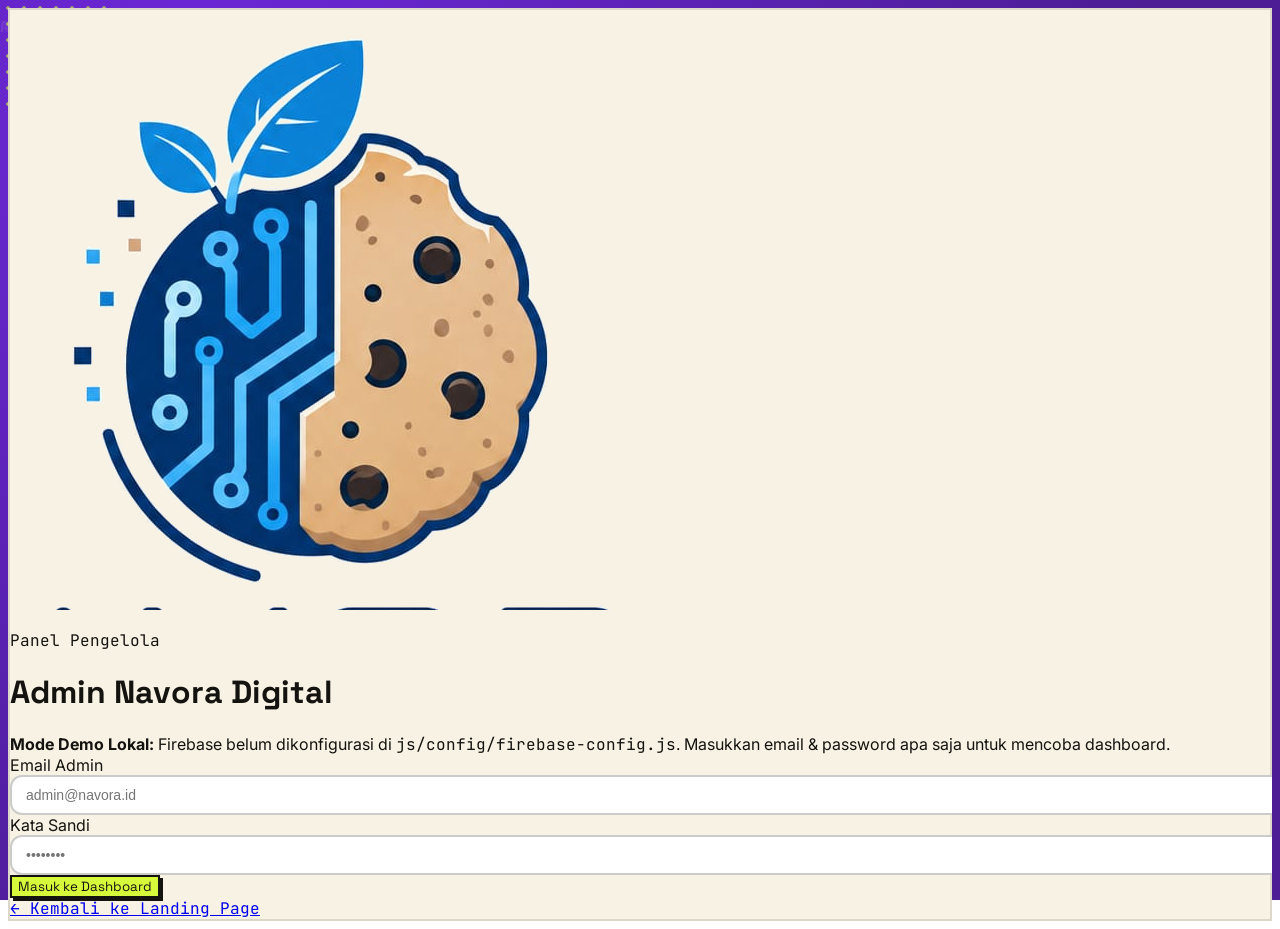
==== admin.html @ 441cd8b7 "new navora" ====
<!DOCTYPE html>
<html lang="id">
<head>
<meta charset="UTF-8">
<meta name="viewport" content="width=device-width, initial-scale=1.0">
<title>Admin Dashboard — Navora Digital</title>
<script src="https://cdn.tailwindcss.com"></script>
<link rel="preconnect" href="https://fonts.googleapis.com">
<link rel="preconnect" href="https://fonts.gstatic.com" crossorigin>
<link href="https://fonts.googleapis.com/css2?family=Space+Grotesk:wght@500;700&family=Inter:wght@400;500;600;700&family=JetBrains+Mono:wght@400;500;700&display=swap" rel="stylesheet">
<script src="https://cdnjs.cloudflare.com/ajax/libs/qrcodejs/1.0.0/qrcode.min.js"></script>
<link rel="stylesheet" href="css/style.css">
<link rel="icon" href="assets/img/logo.png">
</head>

<body class="relative min-h-screen text-[var(--ink)]">

  <!-- Lapisan dekoratif -->
  <div class="deco no-print">
    <p class="ghost-text text-[9rem] -top-8 -left-6 rotate-[-6deg]">ADMIN</p>
    <p class="ghost-text text-[7rem] bottom-4 right-[-1.5rem] rotate-[4deg]">NAVORA</p>
    <div class="dotgrid top-12 left-8"></div>
    <div class="dotgrid bottom-12 right-6"></div>
  </div>

  <!-- LOGIN VIEW -->
  <div id="login-view" class="relative z-10 min-h-screen flex items-center justify-center px-4 py-12">
    <div class="cream-card rounded-[28px] p-8 max-w-md w-full rise">
      <div class="flex items-center gap-3 mb-6">
        <img src="assets/img/logo.png" alt="Navora" class="w-10 h-10 rounded-xl bg-[var(--lime)] p-1 border border-[var(--ink)]">
        <div>
          <p class="font-mono text-[10px] uppercase tracking-[0.2em] text-[var(--ink-soft)]">Panel Pengelola</p>
          <h1 class="font-display font-700 text-2xl">Admin Navora Digital</h1>
        </div>
      </div>

      <div id="login-demo-note" class="hidden rounded-xl bg-[var(--lime)] border border-[var(--ink)] p-3 text-xs mb-5">
                <strong>Mode Demo Lokal:</strong> Firebase belum dikonfigurasi di <code class="font-mono">js/config/firebase-config.js</code>. Masukkan email & password apa saja untuk mencoba dashboard.
      </div>

      <form id="login-form" class="space-y-4">
        <div>
          <label class="block text-xs font-700 uppercase tracking-wider mb-1.5">Email Admin</label>
          <input type="email" id="login-email" required placeholder="admin@navora.id" class="navora-input">
        </div>
        <div>
          <label class="block text-xs font-700 uppercase tracking-wider mb-1.5">Kata Sandi</label>
          <input type="password" id="login-password" required placeholder="••••••••" class="navora-input">
        </div>
        <div id="login-error" class="hidden rounded-xl bg-red-100 border border-red-400 text-red-800 px-3.5 py-2 text-xs"></div>
        <button type="submit" class="btn-lime w-full rounded-xl py-3 font-display font-700 text-sm">
          Masuk ke Dashboard
        </button>
      </form>

      <div class="mt-6 pt-4 border-t border-black/10 text-center">
        <a href="index.html" class="font-mono text-xs text-[var(--purple)] hover:underline">← Kembali ke Landing Page</a>
      </div>
    </div>
  </div>

  <!-- DASHBOARD VIEW -->
  <div id="dashboard-view" class="hidden relative z-10 min-h-screen pb-16">

    <!-- Topbar -->
    <header class="no-print max-w-7xl mx-auto px-4 pt-5">
      <div class="glass-panel rounded-2xl px-4 sm:px-6 py-3.5 flex flex-wrap items-center justify-between gap-4">
        <div class="flex items-center gap-3 text-white">
          <img src="assets/img/logo.png" alt="Navora" class="w-9 h-9 rounded-xl bg-[var(--lime)] p-0.5">
          <div>
            <div class="flex items-center gap-2">
              <span class="font-display font-700 text-lg">Dashboard Admin</span>
              <span id="db-mode-badge" class="font-mono text-[10px] px-2 py-0.5 rounded-full bg-[var(--lime)] text-[var(--ink)] font-700"></span>
            </div>
            <p id="admin-email-label" class="font-mono text-[11px] text-white/65"></p>
          </div>
        </div>

        <div class="flex items-center gap-2.5">
          <!-- Bell Notifikasi -->
          <div class="relative">
            <button id="btn-notif" type="button" class="relative rounded-xl px-3.5 py-2 bg-white/10 hover:bg-white/20 text-white border border-white/20 flex items-center gap-2 transition">
              <svg class="w-4 h-4 text-[var(--lime)]" fill="none" viewBox="0 0 24 24" stroke="currentColor" stroke-width="2">
                <path stroke-linecap="round" stroke-linejoin="round" d="M15 17h5l-1.405-1.405A2.032 2.032 0 0118 14.158V11a6.002 6.002 0 00-4-5.659V5a2 2 0 10-4 0v.341C7.67 6.165 6 8.388 6 11v3.159c0 .538-.214 1.055-.595 1.436L4 17h5m6 0v1a3 3 0 11-6 0v-1m6 0H9"/>
              </svg>
              <span class="text-xs font-medium hidden sm:inline">Notifikasi</span>
              <span id="notif-badge" class="hidden min-w-[20px] h-5 px-1.5 rounded-full bg-[var(--lime)] text-[var(--ink)] font-mono text-[11px] font-700 flex items-center justify-center">0</span>
            </button>

            <!-- Dropdown Notifikasi -->
            <div id="notif-drawer" class="hidden absolute right-0 mt-2 w-80 sm:w-96 cream-card rounded-2xl p-4 z-40">
              <div class="flex items-center justify-between border-b border-black/10 pb-2.5 mb-3">
                <h3 class="font-display font-700 text-sm">Notifikasi Pesanan Baru</h3>
                <button id="btn-mark-all-read" type="button" class="font-mono text-[11px] text-[var(--purple)] hover:underline font-700">Tandai dibaca</button>
              </div>
              <div id="notif-list" class="space-y-2.5 max-h-72 overflow-y-auto">
                <p class="text-xs text-[var(--ink-soft)] text-center py-4">Belum ada notifikasi baru.</p>
              </div>
            </div>
          </div>

          <a href="index.html" target="_blank" class="rounded-xl px-3.5 py-2 text-xs font-mono text-white/90 border border-white/25 hover:bg-white/10 transition">
            Landing Page ↗
          </a>
          <button id="btn-logout" type="button" class="rounded-xl px-3.5 py-2 text-xs font-mono font-700 bg-red-500/20 text-red-200 border border-red-400/30 hover:bg-red-500/35 transition">
            Keluar
          </button>
        </div>
      </div>
    </header>

    <main class="no-print max-w-7xl mx-auto px-4 mt-6 space-y-6">

      <!-- Statistik -->
      <section class="grid grid-cols-2 lg:grid-cols-4 gap-4">
        <div class="cream-card rounded-2xl p-5">
          <p class="font-mono text-[10px] uppercase tracking-wider text-[var(--ink-soft)]">Total Pelanggan</p>
          <p id="stat-total" class="font-display font-700 text-3xl mt-1">0</p>
        </div>
        <div class="cream-card rounded-2xl p-5 border-2 border-[var(--ink)] bg-[var(--lime)]">
          <p class="font-mono text-[10px] uppercase tracking-wider text-[var(--ink)]">Menunggu Cetak</p>
          <p id="stat-pending" class="font-display font-700 text-3xl mt-1">0</p>
        </div>
        <div class="cream-card rounded-2xl p-5">
          <p class="font-mono text-[10px] uppercase tracking-wider text-[var(--ink-soft)]">Siap Diambil / Belum Bayar</p>
          <p id="stat-unpaid" class="font-display font-700 text-3xl mt-1">0</p>
        </div>
        <div class="cream-card rounded-2xl p-5">
          <p class="font-mono text-[10px] uppercase tracking-wider text-[var(--ink-soft)]">Total Pendapatan</p>
          <p id="stat-revenue" class="font-display font-700 text-2xl sm:text-3xl mt-1 text-[var(--purple)]">Rp 0</p>
        </div>
      </section>

      <!-- Toolbar & Tabel Pelanggan -->
      <section class="cream-card rounded-[28px] p-5 sm:p-7">
        <div class="flex flex-col lg:flex-row lg:items-center justify-between gap-4 pb-5 border-b border-black/10">
          <div class="flex flex-wrap items-center gap-2" id="filter-tabs">
            <button data-filter="all" class="filter-btn active-filter rounded-xl px-3.5 py-2 text-xs font-700 font-display bg-[var(--ink)] text-[var(--lime)]">Semua</button>
            <button data-filter="pending_print" class="filter-btn rounded-xl px-3.5 py-2 text-xs font-700 font-display bg-black/5 hover:bg-black/10">Menunggu Cetak</button>
            <button data-filter="printed" class="filter-btn rounded-xl px-3.5 py-2 text-xs font-700 font-display bg-black/5 hover:bg-black/10">Sudah Dicetak</button>
            <button data-filter="completed" class="filter-btn rounded-xl px-3.5 py-2 text-xs font-700 font-display bg-black/5 hover:bg-black/10">Selesai & Lunas</button>
          </div>

          <div class="flex flex-wrap items-center gap-3">
            <input type="search" id="search-input" placeholder="Cari nama, ID, jabatan..." class="navora-input w-full sm:w-64 text-xs">
            <button id="btn-add-client" type="button" class="btn-lime rounded-xl px-4 py-2.5 text-xs font-700 font-display shrink-0">
              + Tambah Pelanggan
            </button>
          </div>
        </div>

        <!-- Tabel -->
        <div class="overflow-x-auto mt-4">
          <table class="w-full text-left border-collapse">
            <thead>
              <tr class="border-b border-black/10 font-mono text-[11px] uppercase text-[var(--ink-soft)]">
                <th class="py-3 pr-4">Pelanggan</th>
                <th class="py-3 px-3">Kontak</th>
                <th class="py-3 px-3">Status Cetak</th>
                <th class="py-3 px-3">Pembayaran</th>
                <th class="py-3 pl-3 text-right">Aksi</th>
              </tr>
            </thead>
            <tbody id="clients-tbody" class="divide-y divide-black/10 text-sm">
              <tr>
                <td colspan="5" class="py-10 text-center text-xs text-[var(--ink-soft)] font-mono">Memuat data pelanggan...</td>
              </tr>
            </tbody>
          </table>
        </div>
      </section>
    </main>
  </div>

  <!-- TOAST NOTIFIKASI REAL-TIME -->
  <div id="toast-container" class="no-print fixed bottom-5 right-5 z-50 space-y-2.5 max-w-sm"></div>

  <!-- MODAL TAMBAH / EDIT PELANGGAN -->
  <div id="client-modal" class="no-print hidden fixed inset-0 z-50 bg-black/70 backdrop-blur-sm flex items-center justify-center p-4 overflow-y-auto">
    <div class="cream-card rounded-[28px] p-6 sm:p-7 max-w-lg w-full my-8 rise">
      <div class="flex items-center justify-between border-b border-black/10 pb-3 mb-5">
        <h3 id="modal-title" class="font-display font-700 text-xl">Tambah Pelanggan</h3>
        <button id="btn-close-client-modal" type="button" class="w-8 h-8 rounded-full bg-black/10 hover:bg-black/20 font-bold">×</button>
      </div>

      <form id="admin-client-form" class="space-y-3.5">
        <input type="hidden" id="edit-mode" value="new">
        <div class="grid sm:grid-cols-2 gap-3">
          <div>
            <label class="block text-[11px] font-700 uppercase mb-1">Nama Lengkap *</label>
            <input type="text" id="m-nama" required class="navora-input text-xs">
          </div>
          <div>
            <label class="block text-[11px] font-700 uppercase mb-1">Jabatan *</label>
            <input type="text" id="m-jabatan" required class="navora-input text-xs">
          </div>
        </div>

        <div class="grid sm:grid-cols-2 gap-3">
          <div>
            <label class="block text-[11px] font-700 uppercase mb-1">ID / Slug *</label>
            <input type="text" id="m-slug" required class="navora-input font-mono text-xs">
          </div>
          <div>
            <label class="block text-[11px] font-700 uppercase mb-1">Foto Profil</label>
            <input type="file" id="m-foto-file" accept="image/*" class="navora-input text-xs p-1.5">
            <input type="hidden" id="m-foto-url">
          </div>
        </div>

        <div class="grid sm:grid-cols-2 gap-3">
          <div>
            <label class="block text-[11px] font-700 uppercase mb-1">Email</label>
            <input type="email" id="m-email" class="navora-input text-xs">
          </div>
          <div>
            <label class="block text-[11px] font-700 uppercase mb-1">WhatsApp</label>
            <input type="text" id="m-whatsapp" class="navora-input text-xs" placeholder="628...">
          </div>
        </div>

        <div class="grid sm:grid-cols-2 gap-2.5">
          <input type="url" id="m-instagram" placeholder="Instagram URL" class="navora-input text-xs">
          <input type="url" id="m-tiktok" placeholder="TikTok URL" class="navora-input text-xs">
          <input type="url" id="m-linkedin" placeholder="LinkedIn URL" class="navora-input text-xs">
          <input type="url" id="m-youtube" placeholder="YouTube URL" class="navora-input text-xs">
          <input type="url" id="m-facebook" placeholder="Facebook URL" class="navora-input text-xs sm:col-span-2">
        </div>

        <div class="pt-3 flex justify-end gap-2">
          <button type="button" id="btn-cancel-client-modal" class="btn-email rounded-xl px-4 py-2.5 text-xs font-700">Batal</button>
          <button type="submit" class="btn-lime rounded-xl px-5 py-2.5 text-xs font-700 font-display">Simpan Data</button>
        </div>
      </form>
    </div>
  </div>

  <!-- MODAL PEMBAYARAN & SERAH TERIMA -->
  <div id="payment-modal" class="no-print hidden fixed inset-0 z-50 bg-black/70 backdrop-blur-sm flex items-center justify-center p-4">
    <div class="cream-card rounded-[28px] p-6 max-w-md w-full rise">
      <div class="flex items-center justify-between border-b border-black/10 pb-3 mb-4">
        <h3 class="font-display font-700 text-xl">Pembayaran & Serah Terima</h3>
        <button id="btn-close-payment" type="button" class="w-8 h-8 rounded-full bg-black/10 hover:bg-black/20 font-bold">×</button>
      </div>
      <form id="payment-form" class="space-y-4">
        <input type="hidden" id="pay-client-id">
        <div class="rounded-xl bg-white p-3.5 border border-black/15">
          <p class="text-xs text-[var(--ink-soft)]">Pelanggan</p>
          <p id="pay-client-name" class="font-display font-700 text-lg"></p>
        </div>
        <div>
          <label class="block text-xs font-700 uppercase mb-1">Nominal Pembayaran (Rp)</label>
          <input type="number" id="pay-amount" required min="0" step="1000" class="navora-input font-mono">
        </div>
        <div>
          <label class="block text-xs font-700 uppercase mb-1">Metode Pembayaran</label>
          <select id="pay-method" class="navora-input">
            <option value="Tunai">Tunai (Cash)</option>
            <option value="QRIS">QRIS</option>
            <option value="Transfer">Transfer Bank</option>
          </select>
        </div>
        <div>
          <label class="block text-xs font-700 uppercase mb-1">Status Setelah Pembayaran</label>
          <select id="pay-status-next" class="navora-input">
            <option value="completed">Selesai & Diserahkan ke Client</option>
            <option value="printed">Lunas (Menunggu Diambil)</option>
          </select>
        </div>
        <div class="flex justify-end gap-2 pt-2">
          <button type="button" id="btn-cancel-payment" class="btn-email rounded-xl px-4 py-2.5 text-xs font-700">Batal</button>
          <button type="submit" class="btn-lime rounded-xl px-5 py-2.5 text-xs font-700 font-display">Konfirmasi Lunas</button>
        </div>
      </form>
    </div>
  </div>

  <!-- MODAL CETAK ID CARD FISIK -->
  <div id="print-modal" class="hidden fixed inset-0 z-50 bg-black/75 backdrop-blur-sm flex items-center justify-center p-4 overflow-y-auto">
    <div class="cream-card rounded-[28px] p-6 max-w-md w-full my-6">
      <div class="no-print flex items-center justify-between border-b border-black/10 pb-3 mb-5">
        <div>
          <h3 class="font-display font-700 text-lg">Preview Cetak ID Card</h3>
          <p class="text-[11px] text-[var(--ink-soft)]">Siap cetak ke printer kartu atau Save as PDF.</p>
        </div>
        <button id="btn-close-print" type="button" class="w-8 h-8 rounded-full bg-black/10 hover:bg-black/20 font-bold">×</button>
      </div>

      <!-- Area yang tercetak saat window.print() -->
      <div id="print-area" class="flex justify-center">
        <div class="id-card-print-sheet p-5">
          <div class="flex items-center justify-between border-b-2 border-[var(--ink)] pb-2.5 mb-4">
            <div class="flex items-center gap-2">
              <img src="assets/img/logo.png" alt="Logo" class="w-6 h-6 rounded bg-[var(--lime)] p-0.5 border border-[var(--ink)]">
              <span class="font-display font-700 text-sm tracking-tight">NAVORA DIGITAL</span>
            </div>
            <span id="print-id-tag" class="font-mono text-[10px] font-700 uppercase bg-[var(--lime)] px-2 py-0.5 rounded border border-[var(--ink)]">ID: -</span>
          </div>

          <div class="flex items-center gap-4 mb-4">
            <div class="w-24 h-24 rounded-2xl overflow-hidden border-2 border-[var(--ink)] bg-[var(--lime)] shrink-0">
              <img id="print-photo" src="" alt="" class="w-full h-full object-cover">
            </div>
            <div class="min-w-0">
              <p class="font-mono text-[9px] uppercase tracking-[0.2em] text-[var(--ink-soft)] mb-0.5">Member Card</p>
              <h4 id="print-name" class="font-display font-700 text-xl leading-tight break-words"></h4>
              <p id="print-jabatan" class="inline-block font-700 text-xs split-underline mt-1"></p>
            </div>
          </div>

          <div class="ticket-edge my-3"></div>

          <div class="flex items-center justify-between gap-3 bg-white rounded-xl p-3 border border-black/20">
            <div class="min-w-0">
              <p class="font-mono text-[9px] uppercase tracking-wider text-[var(--ink-soft)]">Scan untuk Profil</p>
              <p id="print-contact-info" class="text-[11px] font-medium truncate mt-0.5"></p>
              <p class="font-mono text-[9px] text-[var(--purple)] mt-1">navora.digital/profil</p>
            </div>
            <div id="print-qr-box" class="bg-white p-1 rounded border border-black/15 shrink-0"></div>
          </div>
        </div>
      </div>

      <div class="no-print mt-5 flex flex-wrap gap-2.5 justify-end">
        <button id="btn-mark-printed" type="button" class="btn-email rounded-xl px-4 py-2.5 text-xs font-700">
          Tandai Sudah Dicetak
        </button>
        <button id="btn-do-print" type="button" class="btn-lime rounded-xl px-5 py-2.5 text-xs font-700 font-display">
          Cetak / Save PDF
        </button>
      </div>
    </div>
  </div>

  <script type="module" src="js/pages/admin.js"></script>
</body>
</html>
---- css/style.css ----
:root{
  --purple:#6D28D9;
  --purple-deep:#4C1D95;
  --lime:#D6FA3B;
  --lime-deep:#A9CC1F;
  --cream:#F7F2E4;
  --ink:#15130F;
  --ink-soft:#5B5648;
}

html,body{
  background: radial-gradient(circle at 15% 10%, var(--purple) 0%, var(--purple-deep) 70%);
  background-attachment: fixed;
  font-family:'Inter',sans-serif;
  color:var(--ink);
  min-height:100%;
  overflow-x:hidden;
  scroll-behavior:smooth;
}

.font-display{ font-family:'Space Grotesk', sans-serif; }
.font-mono{ font-family:'JetBrains Mono', monospace; }

/* ---- Lapisan dekoratif latar belakang ---- */
.deco{ position:fixed; inset:0; overflow:hidden; z-index:0; pointer-events:none; }
.ghost-text{
  position:absolute; font-family:'Space Grotesk',sans-serif; font-weight:700;
  color:rgba(255,255,255,0.06); white-space:nowrap; user-select:none;
}
.dotgrid{
  position:absolute; width:110px; height:110px;
  background-image: radial-gradient(rgba(214,250,59,0.35) 2px, transparent 2px);
  background-size: 16px 16px;
}
.squiggle{ position:absolute; opacity:0.55; }
.star{ position:absolute; }

/* ---- Klip lanyard di atas kartu ---- */
.lanyard-wrap{ display:flex; justify-content:center; margin-bottom:-22px; position:relative; z-index:2; }

/* ---- Kartu badge utama ---- */
.badge{
  background: var(--cream);
  box-shadow: 0 25px 60px -15px rgba(20,10,40,0.55);
  position:relative;
}
.badge::before{
  content:"";
  position:absolute; top:14px; left:50%; transform:translateX(-50%);
  width:26px; height:26px; border-radius:9999px;
  background: radial-gradient(circle at 35% 30%, var(--purple), var(--purple-deep));
  box-shadow: inset 0 2px 4px rgba(0,0,0,0.4);
}

/* ---- Kartu cream umum (tanpa lubang lanyard) ---- */
.cream-card{
  background: var(--cream);
  box-shadow: 0 24px 55px -15px rgba(15, 6, 35, 0.55);
  border: 2px solid rgba(21,19,15,0.12);
}

.glass-panel{
  background: rgba(25, 12, 54, 0.52);
  backdrop-filter: blur(14px);
  -webkit-backdrop-filter: blur(14px);
  border: 1px solid rgba(255, 255, 255, 0.14);
}

/* Highlight garis bawah lime untuk teks (nama/jabatan) */
.split-underline{
  background-image: linear-gradient(var(--lime), var(--lime));
  background-repeat: no-repeat;
  background-size: 100% 38%;
  background-position: 0 88%;
}

/* Ikon media sosial berbentuk chip kotak */
.icon-chip{
  width:34px; height:34px; border-radius:9px;
  background: var(--ink); color: var(--lime);
  display:flex; align-items:center; justify-content:center;
  transition: transform .15s ease, background-color .15s ease;
}
.icon-chip:hover{ transform: translateY(-2px) rotate(-3deg); background: var(--purple); }

/* Tombol kontak & CTA */
.btn-whatsapp, .btn-ink{
  background: var(--ink); color: var(--lime);
  transition: transform .15s ease, opacity .15s ease, box-shadow .15s ease;
}
.btn-whatsapp:hover, .btn-ink:hover{
  transform: translateY(-2px);
  opacity:.95;
  box-shadow: 0 8px 20px rgba(21,19,15,0.22);
}

.btn-lime{
  background: var(--lime); color: var(--ink);
  border: 2px solid var(--ink);
  box-shadow: 3px 3px 0 var(--ink);
  transition: transform .14s ease, box-shadow .14s ease, background-color .14s ease;
}
.btn-lime:hover{
  transform: translate(-1px, -1px);
  box-shadow: 5px 5px 0 var(--ink);
  background: #e2ff5c;
}
.btn-lime:active{
  transform: translate(2px, 2px);
  box-shadow: 1px 1px 0 var(--ink);
}

.btn-email{
  border:2px solid var(--ink);
  transition: transform .15s ease, background-color .15s ease;
}
.btn-email:hover{ background: var(--ink); color: var(--cream); transform: translateY(-1px); }

/* Form input bergaya Navora */
.navora-input{
  width: 100%;
  background: #FFFFFF;
  border: 2px solid rgba(21,19,15,0.22);
  border-radius: 12px;
  padding: 10px 14px;
  font-size: 0.875rem;
  color: var(--ink);
  transition: border-color .15s ease, box-shadow .15s ease;
}
.navora-input:focus{
  outline: none;
  border-color: var(--purple);
  box-shadow: 0 0 0 3px rgba(109, 40, 217, 0.16);
}

/* Garis putus-putus ala tiket & barcode dekoratif */
.ticket-edge{
  border-top: 2.5px dashed rgba(21,19,15,0.25);
}
.barcode span{
  display:inline-block; width:2.5px; margin-right:2px; background: var(--ink);
}

/* Animasi */
@keyframes rise{ from{ opacity:0; transform: translateY(14px); } to{ opacity:1; transform: translateY(0);} }
.rise{ animation: rise .55s ease both; }

@keyframes floatSlow{
  0%, 100% { transform: translateY(0px) rotate(-1.5deg); }
  50% { transform: translateY(-10px) rotate(1.5deg); }
}
.float-badge{ animation: floatSlow 5.5s ease-in-out infinite; }

.hidden{ display:none !important; }

/* ---- Styling Cetak ID Card Fisik ---- */
.id-card-print-sheet{
  width: 340px;
  background: var(--cream);
  border-radius: 22px;
  border: 2px solid var(--ink);
  overflow: hidden;
  color: var(--ink);
}

@media print {
  body * {
    visibility: hidden !important;
  }
  #print-area, #print-area * {
    visibility: visible !important;
  }
  #print-area {
    position: fixed !important;
    inset: 0 !important;
    display: flex !important;
    align-items: center !important;
    justify-content: center !important;
    background: #ffffff !important;
    padding: 0 !important;
    margin: 0 !important;
    z-index: 9999 !important;
  }
  .no-print {
    display: none !important;
  }
}
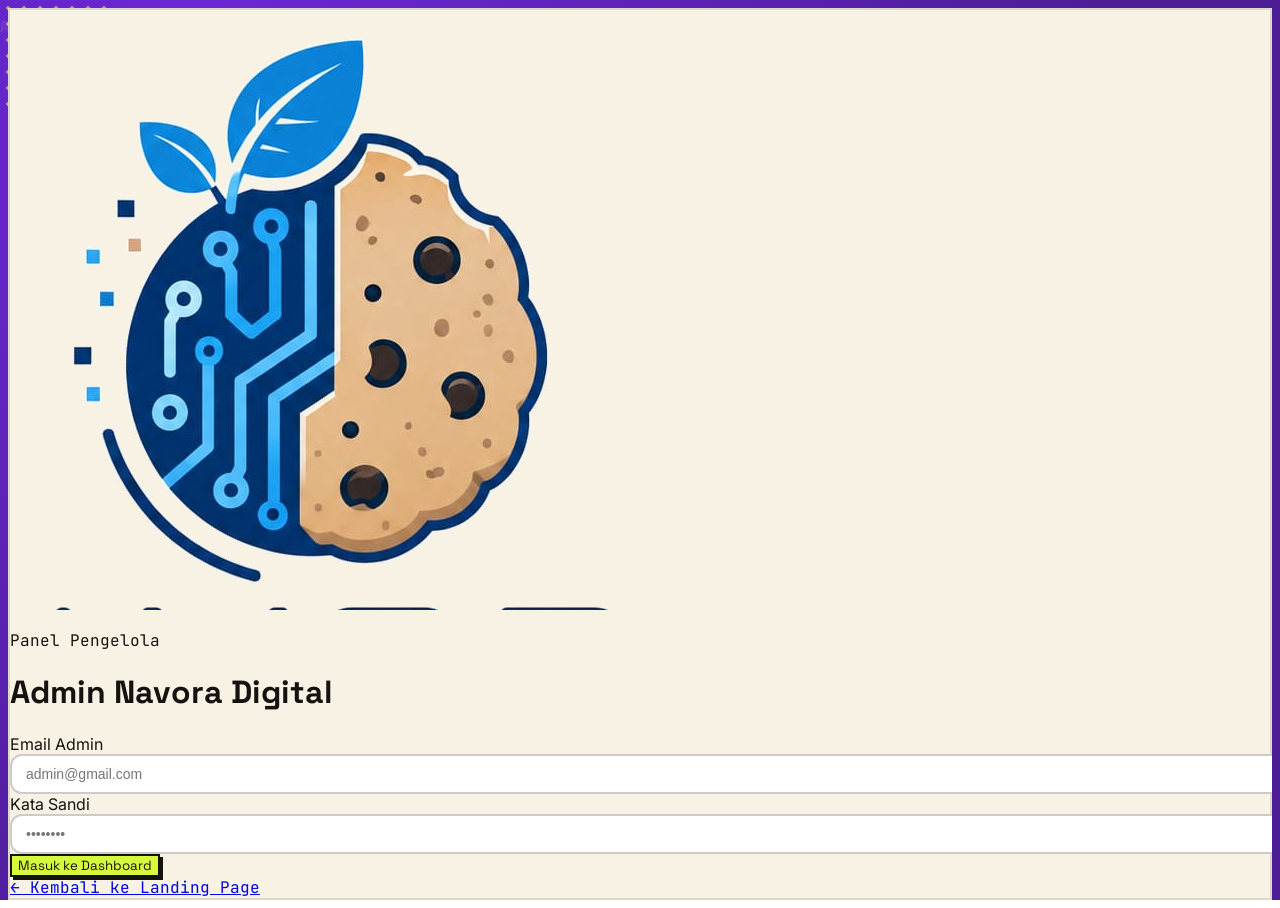
==== commit 6d7d7a20: "navorajosjis" ====
--- a/admin.html
+++ b/admin.html
@@ -1,337 +1,703 @@
-<!DOCTYPE html>
+<!doctype html>
 <html lang="id">
-<head>
-<meta charset="UTF-8">
-<meta name="viewport" content="width=device-width, initial-scale=1.0">
-<title>Admin Dashboard — Navora Digital</title>
-<script src="https://cdn.tailwindcss.com"></script>
-<link rel="preconnect" href="https://fonts.googleapis.com">
-<link rel="preconnect" href="https://fonts.gstatic.com" crossorigin>
-<link href="https://fonts.googleapis.com/css2?family=Space+Grotesk:wght@500;700&family=Inter:wght@400;500;600;700&family=JetBrains+Mono:wght@400;500;700&display=swap" rel="stylesheet">
-<script src="https://cdnjs.cloudflare.com/ajax/libs/qrcodejs/1.0.0/qrcode.min.js"></script>
-<link rel="stylesheet" href="css/style.css">
-<link rel="icon" href="assets/img/logo.png">
-</head>
-
-<body class="relative min-h-screen text-[var(--ink)]">
-
-  <!-- Lapisan dekoratif -->
-  <div class="deco no-print">
-    <p class="ghost-text text-[9rem] -top-8 -left-6 rotate-[-6deg]">ADMIN</p>
-    <p class="ghost-text text-[7rem] bottom-4 right-[-1.5rem] rotate-[4deg]">NAVORA</p>
-    <div class="dotgrid top-12 left-8"></div>
-    <div class="dotgrid bottom-12 right-6"></div>
-  </div>
-
-  <!-- LOGIN VIEW -->
-  <div id="login-view" class="relative z-10 min-h-screen flex items-center justify-center px-4 py-12">
-    <div class="cream-card rounded-[28px] p-8 max-w-md w-full rise">
-      <div class="flex items-center gap-3 mb-6">
-        <img src="assets/img/logo.png" alt="Navora" class="w-10 h-10 rounded-xl bg-[var(--lime)] p-1 border border-[var(--ink)]">
-        <div>
-          <p class="font-mono text-[10px] uppercase tracking-[0.2em] text-[var(--ink-soft)]">Panel Pengelola</p>
-          <h1 class="font-display font-700 text-2xl">Admin Navora Digital</h1>
-        </div>
-      </div>
-
-      <div id="login-demo-note" class="hidden rounded-xl bg-[var(--lime)] border border-[var(--ink)] p-3 text-xs mb-5">
-                <strong>Mode Demo Lokal:</strong> Firebase belum dikonfigurasi di <code class="font-mono">js/config/firebase-config.js</code>. Masukkan email & password apa saja untuk mencoba dashboard.
-      </div>
-
-      <form id="login-form" class="space-y-4">
-        <div>
-          <label class="block text-xs font-700 uppercase tracking-wider mb-1.5">Email Admin</label>
-          <input type="email" id="login-email" required placeholder="admin@navora.id" class="navora-input">
-        </div>
-        <div>
-          <label class="block text-xs font-700 uppercase tracking-wider mb-1.5">Kata Sandi</label>
-          <input type="password" id="login-password" required placeholder="••••••••" class="navora-input">
-        </div>
-        <div id="login-error" class="hidden rounded-xl bg-red-100 border border-red-400 text-red-800 px-3.5 py-2 text-xs"></div>
-        <button type="submit" class="btn-lime w-full rounded-xl py-3 font-display font-700 text-sm">
-          Masuk ke Dashboard
-        </button>
-      </form>
-
-      <div class="mt-6 pt-4 border-t border-black/10 text-center">
-        <a href="index.html" class="font-mono text-xs text-[var(--purple)] hover:underline">← Kembali ke Landing Page</a>
+  <head>
+    <meta charset="UTF-8" />
+    <meta name="viewport" content="width=device-width, initial-scale=1.0" />
+    <title>Admin Dashboard — Navora Digital</title>
+    <script src="https://cdn.tailwindcss.com"></script>
+    <link rel="preconnect" href="https://fonts.googleapis.com" />
+    <link rel="preconnect" href="https://fonts.gstatic.com" crossorigin />
+    <link
+      href="https://fonts.googleapis.com/css2?family=Space+Grotesk:wght@500;700&family=Inter:wght@400;500;600;700&family=JetBrains+Mono:wght@400;500;700&display=swap"
+      rel="stylesheet"
+    />
+    <script src="https://cdnjs.cloudflare.com/ajax/libs/qrcodejs/1.0.0/qrcode.min.js"></script>
+    <link rel="stylesheet" href="css/style.css" />
+    <link rel="icon" href="assets/img/logo.png" />
+  </head>
+
+  <body class="relative min-h-screen text-[var(--ink)]">
+    <!-- Lapisan dekoratif -->
+    <div class="deco no-print">
+      <p class="ghost-text text-[9rem] -top-8 -left-6 rotate-[-6deg]">ADMIN</p>
+      <p class="ghost-text text-[7rem] bottom-4 right-[-1.5rem] rotate-[4deg]">
+        NAVORA
+      </p>
+      <div class="dotgrid top-12 left-8"></div>
+      <div class="dotgrid bottom-12 right-6"></div>
+    </div>
+
+    <!-- LOGIN VIEW -->
+    <div
+      id="login-view"
+      class="relative z-10 min-h-screen flex items-center justify-center px-4 py-12"
+    >
+      <div class="cream-card rounded-[28px] p-8 max-w-md w-full rise">
+        <div class="flex items-center gap-3 mb-6">
+          <img
+            src="assets/img/logo.png"
+            alt="Navora"
+            class="w-10 h-10 rounded-xl bg-[var(--lime)] p-1 border border-[var(--ink)]"
+          />
+          <div>
+            <p
+              class="font-mono text-[10px] uppercase tracking-[0.2em] text-[var(--ink-soft)]"
+            >
+              Panel Pengelola
+            </p>
+            <h1 class="font-display font-700 text-2xl">Admin Navora Digital</h1>
+          </div>
+        </div>
+
+        <div
+          id="login-demo-note"
+          class="hidden rounded-xl bg-[var(--lime)] border border-[var(--ink)] p-3 text-xs mb-5"
+        >
+          <strong>Mode Demo Lokal:</strong> Firebase belum dikonfigurasi di
+          <code class="font-mono">js/config/firebase-config.js</code>. Masukkan
+          email & password apa saja untuk mencoba dashboard.
+        </div>
+
+        <form id="login-form" class="space-y-4">
+          <div>
+            <label
+              class="block text-xs font-700 uppercase tracking-wider mb-1.5"
+              >Email Admin</label
+            >
+            <input
+              type="email"
+              id="login-email"
+              required
+              placeholder="admin@gmail.com"
+              class="navora-input"
+            />
+          </div>
+          <div>
+            <label
+              class="block text-xs font-700 uppercase tracking-wider mb-1.5"
+              >Kata Sandi</label
+            >
+            <input
+              type="password"
+              id="login-password"
+              required
+              placeholder="••••••••"
+              class="navora-input"
+            />
+          </div>
+          <div
+            id="login-error"
+            class="hidden rounded-xl bg-red-100 border border-red-400 text-red-800 px-3.5 py-2 text-xs"
+          ></div>
+          <button
+            type="submit"
+            class="btn-lime w-full rounded-xl py-3 font-display font-700 text-sm"
+          >
+            Masuk ke Dashboard
+          </button>
+        </form>
+
+        <div class="mt-6 pt-4 border-t border-black/10 text-center">
+          <a
+            href="index.html"
+            class="font-mono text-xs text-[var(--purple)] hover:underline"
+            >← Kembali ke Landing Page</a
+          >
+        </div>
       </div>
     </div>
-  </div>
-
-  <!-- DASHBOARD VIEW -->
-  <div id="dashboard-view" class="hidden relative z-10 min-h-screen pb-16">
-
-    <!-- Topbar -->
-    <header class="no-print max-w-7xl mx-auto px-4 pt-5">
-      <div class="glass-panel rounded-2xl px-4 sm:px-6 py-3.5 flex flex-wrap items-center justify-between gap-4">
-        <div class="flex items-center gap-3 text-white">
-          <img src="assets/img/logo.png" alt="Navora" class="w-9 h-9 rounded-xl bg-[var(--lime)] p-0.5">
-          <div>
-            <div class="flex items-center gap-2">
-              <span class="font-display font-700 text-lg">Dashboard Admin</span>
-              <span id="db-mode-badge" class="font-mono text-[10px] px-2 py-0.5 rounded-full bg-[var(--lime)] text-[var(--ink)] font-700"></span>
-            </div>
-            <p id="admin-email-label" class="font-mono text-[11px] text-white/65"></p>
-          </div>
-        </div>
-
-        <div class="flex items-center gap-2.5">
-          <!-- Bell Notifikasi -->
-          <div class="relative">
-            <button id="btn-notif" type="button" class="relative rounded-xl px-3.5 py-2 bg-white/10 hover:bg-white/20 text-white border border-white/20 flex items-center gap-2 transition">
-              <svg class="w-4 h-4 text-[var(--lime)]" fill="none" viewBox="0 0 24 24" stroke="currentColor" stroke-width="2">
-                <path stroke-linecap="round" stroke-linejoin="round" d="M15 17h5l-1.405-1.405A2.032 2.032 0 0118 14.158V11a6.002 6.002 0 00-4-5.659V5a2 2 0 10-4 0v.341C7.67 6.165 6 8.388 6 11v3.159c0 .538-.214 1.055-.595 1.436L4 17h5m6 0v1a3 3 0 11-6 0v-1m6 0H9"/>
-              </svg>
-              <span class="text-xs font-medium hidden sm:inline">Notifikasi</span>
-              <span id="notif-badge" class="hidden min-w-[20px] h-5 px-1.5 rounded-full bg-[var(--lime)] text-[var(--ink)] font-mono text-[11px] font-700 flex items-center justify-center">0</span>
+
+    <!-- DASHBOARD VIEW -->
+    <div id="dashboard-view" class="hidden relative z-10 min-h-screen pb-16">
+      <!-- Topbar -->
+      <header class="no-print max-w-7xl mx-auto px-4 pt-5">
+        <div
+          class="glass-panel rounded-2xl px-4 sm:px-6 py-3.5 flex flex-wrap items-center justify-between gap-4"
+        >
+          <div class="flex items-center gap-3 text-white">
+            <img
+              src="assets/img/logo.png"
+              alt="Navora"
+              class="w-9 h-9 rounded-xl bg-[var(--lime)] p-0.5"
+            />
+            <div>
+              <div class="flex items-center gap-2">
+                <span class="font-display font-700 text-lg"
+                  >Dashboard Admin</span
+                >
+                <span
+                  id="db-mode-badge"
+                  class="font-mono text-[10px] px-2 py-0.5 rounded-full bg-[var(--lime)] text-[var(--ink)] font-700"
+                ></span>
+              </div>
+              <p
+                id="admin-email-label"
+                class="font-mono text-[11px] text-white/65"
+              ></p>
+            </div>
+          </div>
+
+          <div class="flex items-center gap-2.5">
+            <!-- Bell Notifikasi -->
+            <div class="relative">
+              <button
+                id="btn-notif"
+                type="button"
+                class="relative rounded-xl px-3.5 py-2 bg-white/10 hover:bg-white/20 text-white border border-white/20 flex items-center gap-2 transition"
+              >
+                <svg
+                  class="w-4 h-4 text-[var(--lime)]"
+                  fill="none"
+                  viewBox="0 0 24 24"
+                  stroke="currentColor"
+                  stroke-width="2"
+                >
+                  <path
+                    stroke-linecap="round"
+                    stroke-linejoin="round"
+                    d="M15 17h5l-1.405-1.405A2.032 2.032 0 0118 14.158V11a6.002 6.002 0 00-4-5.659V5a2 2 0 10-4 0v.341C7.67 6.165 6 8.388 6 11v3.159c0 .538-.214 1.055-.595 1.436L4 17h5m6 0v1a3 3 0 11-6 0v-1m6 0H9"
+                  />
+                </svg>
+                <span class="text-xs font-medium hidden sm:inline"
+                  >Notifikasi</span
+                >
+                <span
+                  id="notif-badge"
+                  class="hidden min-w-[20px] h-5 px-1.5 rounded-full bg-[var(--lime)] text-[var(--ink)] font-mono text-[11px] font-700 flex items-center justify-center"
+                  >0</span
+                >
+              </button>
+
+              <!-- Dropdown Notifikasi -->
+              <div
+                id="notif-drawer"
+                class="hidden absolute right-0 mt-2 w-80 sm:w-96 cream-card rounded-2xl p-4 z-40"
+              >
+                <div
+                  class="flex items-center justify-between border-b border-black/10 pb-2.5 mb-3"
+                >
+                  <h3 class="font-display font-700 text-sm">
+                    Notifikasi Pesanan Baru
+                  </h3>
+                  <button
+                    id="btn-mark-all-read"
+                    type="button"
+                    class="font-mono text-[11px] text-[var(--purple)] hover:underline font-700"
+                  >
+                    Tandai dibaca
+                  </button>
+                </div>
+                <div
+                  id="notif-list"
+                  class="space-y-2.5 max-h-72 overflow-y-auto"
+                >
+                  <p class="text-xs text-[var(--ink-soft)] text-center py-4">
+                    Belum ada notifikasi baru.
+                  </p>
+                </div>
+              </div>
+            </div>
+
+            <a
+              href="index.html"
+              target="_blank"
+              class="rounded-xl px-3.5 py-2 text-xs font-mono text-white/90 border border-white/25 hover:bg-white/10 transition"
+            >
+              Landing Page ↗
+            </a>
+            <button
+              id="btn-logout"
+              type="button"
+              class="rounded-xl px-3.5 py-2 text-xs font-mono font-700 bg-red-500/20 text-red-200 border border-red-400/30 hover:bg-red-500/35 transition"
+            >
+              Keluar
             </button>
-
-            <!-- Dropdown Notifikasi -->
-            <div id="notif-drawer" class="hidden absolute right-0 mt-2 w-80 sm:w-96 cream-card rounded-2xl p-4 z-40">
-              <div class="flex items-center justify-between border-b border-black/10 pb-2.5 mb-3">
-                <h3 class="font-display font-700 text-sm">Notifikasi Pesanan Baru</h3>
-                <button id="btn-mark-all-read" type="button" class="font-mono text-[11px] text-[var(--purple)] hover:underline font-700">Tandai dibaca</button>
-              </div>
-              <div id="notif-list" class="space-y-2.5 max-h-72 overflow-y-auto">
-                <p class="text-xs text-[var(--ink-soft)] text-center py-4">Belum ada notifikasi baru.</p>
-              </div>
-            </div>
-          </div>
-
-          <a href="index.html" target="_blank" class="rounded-xl px-3.5 py-2 text-xs font-mono text-white/90 border border-white/25 hover:bg-white/10 transition">
-            Landing Page ↗
-          </a>
-          <button id="btn-logout" type="button" class="rounded-xl px-3.5 py-2 text-xs font-mono font-700 bg-red-500/20 text-red-200 border border-red-400/30 hover:bg-red-500/35 transition">
-            Keluar
+          </div>
+        </div>
+      </header>
+
+      <main class="no-print max-w-7xl mx-auto px-4 mt-6 space-y-6">
+        <!-- Statistik -->
+        <section class="grid grid-cols-2 lg:grid-cols-4 gap-4">
+          <div class="cream-card rounded-2xl p-5">
+            <p
+              class="font-mono text-[10px] uppercase tracking-wider text-[var(--ink-soft)]"
+            >
+              Total Pelanggan
+            </p>
+            <p id="stat-total" class="font-display font-700 text-3xl mt-1">0</p>
+          </div>
+          <div
+            class="cream-card rounded-2xl p-5 border-2 border-[var(--ink)] bg-[var(--lime)]"
+          >
+            <p
+              class="font-mono text-[10px] uppercase tracking-wider text-[var(--ink)]"
+            >
+              Menunggu Cetak
+            </p>
+            <p id="stat-pending" class="font-display font-700 text-3xl mt-1">
+              0
+            </p>
+          </div>
+          <div class="cream-card rounded-2xl p-5">
+            <p
+              class="font-mono text-[10px] uppercase tracking-wider text-[var(--ink-soft)]"
+            >
+              Siap Diambil / Belum Bayar
+            </p>
+            <p id="stat-unpaid" class="font-display font-700 text-3xl mt-1">
+              0
+            </p>
+          </div>
+          <div class="cream-card rounded-2xl p-5">
+            <p
+              class="font-mono text-[10px] uppercase tracking-wider text-[var(--ink-soft)]"
+            >
+              Total Pendapatan
+            </p>
+            <p
+              id="stat-revenue"
+              class="font-display font-700 text-2xl sm:text-3xl mt-1 text-[var(--purple)]"
+            >
+              Rp 0
+            </p>
+          </div>
+        </section>
+
+        <!-- Toolbar & Tabel Pelanggan -->
+        <section class="cream-card rounded-[28px] p-5 sm:p-7">
+          <div
+            class="flex flex-col lg:flex-row lg:items-center justify-between gap-4 pb-5 border-b border-black/10"
+          >
+            <div class="flex flex-wrap items-center gap-2" id="filter-tabs">
+              <button
+                data-filter="all"
+                class="filter-btn active-filter rounded-xl px-3.5 py-2 text-xs font-700 font-display bg-[var(--ink)] text-[var(--lime)]"
+              >
+                Semua
+              </button>
+              <button
+                data-filter="pending_print"
+                class="filter-btn rounded-xl px-3.5 py-2 text-xs font-700 font-display bg-black/5 hover:bg-black/10"
+              >
+                Menunggu Cetak
+              </button>
+              <button
+                data-filter="printed"
+                class="filter-btn rounded-xl px-3.5 py-2 text-xs font-700 font-display bg-black/5 hover:bg-black/10"
+              >
+                Sudah Dicetak
+              </button>
+              <button
+                data-filter="completed"
+                class="filter-btn rounded-xl px-3.5 py-2 text-xs font-700 font-display bg-black/5 hover:bg-black/10"
+              >
+                Selesai & Lunas
+              </button>
+            </div>
+
+            <div class="flex flex-wrap items-center gap-3">
+              <input
+                type="search"
+                id="search-input"
+                placeholder="Cari nama, ID, jabatan..."
+                class="navora-input w-full sm:w-64 text-xs"
+              />
+              <button
+                id="btn-add-client"
+                type="button"
+                class="btn-lime rounded-xl px-4 py-2.5 text-xs font-700 font-display shrink-0"
+              >
+                + Tambah Pelanggan
+              </button>
+            </div>
+          </div>
+
+          <!-- Tabel -->
+          <div class="overflow-x-auto mt-4">
+            <table class="w-full text-left border-collapse">
+              <thead>
+                <tr
+                  class="border-b border-black/10 font-mono text-[11px] uppercase text-[var(--ink-soft)]"
+                >
+                  <th class="py-3 pr-4">Pelanggan</th>
+                  <th class="py-3 px-3">Kontak</th>
+                  <th class="py-3 px-3">Status Cetak</th>
+                  <th class="py-3 px-3">Pembayaran</th>
+                  <th class="py-3 pl-3 text-right">Aksi</th>
+                </tr>
+              </thead>
+              <tbody
+                id="clients-tbody"
+                class="divide-y divide-black/10 text-sm"
+              >
+                <tr>
+                  <td
+                    colspan="5"
+                    class="py-10 text-center text-xs text-[var(--ink-soft)] font-mono"
+                  >
+                    Memuat data pelanggan...
+                  </td>
+                </tr>
+              </tbody>
+            </table>
+          </div>
+        </section>
+      </main>
+    </div>
+
+    <!-- TOAST NOTIFIKASI REAL-TIME -->
+    <div
+      id="toast-container"
+      class="no-print fixed bottom-5 right-5 z-50 space-y-2.5 max-w-sm"
+    ></div>
+
+    <!-- MODAL TAMBAH / EDIT PELANGGAN -->
+    <div
+      id="client-modal"
+      class="no-print hidden fixed inset-0 z-50 bg-black/70 backdrop-blur-sm flex items-center justify-center p-4 overflow-y-auto"
+    >
+      <div
+        class="cream-card rounded-[28px] p-6 sm:p-7 max-w-lg w-full my-8 rise"
+      >
+        <div
+          class="flex items-center justify-between border-b border-black/10 pb-3 mb-5"
+        >
+          <h3 id="modal-title" class="font-display font-700 text-xl">
+            Tambah Pelanggan
+          </h3>
+          <button
+            id="btn-close-client-modal"
+            type="button"
+            class="w-8 h-8 rounded-full bg-black/10 hover:bg-black/20 font-bold"
+          >
+            ×
           </button>
         </div>
-      </div>
-    </header>
-
-    <main class="no-print max-w-7xl mx-auto px-4 mt-6 space-y-6">
-
-      <!-- Statistik -->
-      <section class="grid grid-cols-2 lg:grid-cols-4 gap-4">
-        <div class="cream-card rounded-2xl p-5">
-          <p class="font-mono text-[10px] uppercase tracking-wider text-[var(--ink-soft)]">Total Pelanggan</p>
-          <p id="stat-total" class="font-display font-700 text-3xl mt-1">0</p>
-        </div>
-        <div class="cream-card rounded-2xl p-5 border-2 border-[var(--ink)] bg-[var(--lime)]">
-          <p class="font-mono text-[10px] uppercase tracking-wider text-[var(--ink)]">Menunggu Cetak</p>
-          <p id="stat-pending" class="font-display font-700 text-3xl mt-1">0</p>
-        </div>
-        <div class="cream-card rounded-2xl p-5">
-          <p class="font-mono text-[10px] uppercase tracking-wider text-[var(--ink-soft)]">Siap Diambil / Belum Bayar</p>
-          <p id="stat-unpaid" class="font-display font-700 text-3xl mt-1">0</p>
-        </div>
-        <div class="cream-card rounded-2xl p-5">
-          <p class="font-mono text-[10px] uppercase tracking-wider text-[var(--ink-soft)]">Total Pendapatan</p>
-          <p id="stat-revenue" class="font-display font-700 text-2xl sm:text-3xl mt-1 text-[var(--purple)]">Rp 0</p>
-        </div>
-      </section>
-
-      <!-- Toolbar & Tabel Pelanggan -->
-      <section class="cream-card rounded-[28px] p-5 sm:p-7">
-        <div class="flex flex-col lg:flex-row lg:items-center justify-between gap-4 pb-5 border-b border-black/10">
-          <div class="flex flex-wrap items-center gap-2" id="filter-tabs">
-            <button data-filter="all" class="filter-btn active-filter rounded-xl px-3.5 py-2 text-xs font-700 font-display bg-[var(--ink)] text-[var(--lime)]">Semua</button>
-            <button data-filter="pending_print" class="filter-btn rounded-xl px-3.5 py-2 text-xs font-700 font-display bg-black/5 hover:bg-black/10">Menunggu Cetak</button>
-            <button data-filter="printed" class="filter-btn rounded-xl px-3.5 py-2 text-xs font-700 font-display bg-black/5 hover:bg-black/10">Sudah Dicetak</button>
-            <button data-filter="completed" class="filter-btn rounded-xl px-3.5 py-2 text-xs font-700 font-display bg-black/5 hover:bg-black/10">Selesai & Lunas</button>
-          </div>
-
-          <div class="flex flex-wrap items-center gap-3">
-            <input type="search" id="search-input" placeholder="Cari nama, ID, jabatan..." class="navora-input w-full sm:w-64 text-xs">
-            <button id="btn-add-client" type="button" class="btn-lime rounded-xl px-4 py-2.5 text-xs font-700 font-display shrink-0">
-              + Tambah Pelanggan
+
+        <form id="admin-client-form" class="space-y-3.5">
+          <input type="hidden" id="edit-mode" value="new" />
+          <div class="grid sm:grid-cols-2 gap-3">
+            <div>
+              <label class="block text-[11px] font-700 uppercase mb-1"
+                >Nama Lengkap *</label
+              >
+              <input
+                type="text"
+                id="m-nama"
+                required
+                class="navora-input text-xs"
+              />
+            </div>
+            <div>
+              <label class="block text-[11px] font-700 uppercase mb-1"
+                >Jabatan *</label
+              >
+              <input
+                type="text"
+                id="m-jabatan"
+                required
+                class="navora-input text-xs"
+              />
+            </div>
+          </div>
+
+          <div class="grid sm:grid-cols-2 gap-3">
+            <div>
+              <label class="block text-[11px] font-700 uppercase mb-1"
+                >ID / Slug *</label
+              >
+              <input
+                type="text"
+                id="m-slug"
+                required
+                class="navora-input font-mono text-xs"
+              />
+            </div>
+            <div>
+              <label class="block text-[11px] font-700 uppercase mb-1"
+                >Foto Profil</label
+              >
+              <input
+                type="file"
+                id="m-foto-file"
+                accept="image/*"
+                class="navora-input text-xs p-1.5"
+              />
+              <input type="hidden" id="m-foto-url" />
+            </div>
+          </div>
+
+          <div class="grid sm:grid-cols-2 gap-3">
+            <div>
+              <label class="block text-[11px] font-700 uppercase mb-1"
+                >Email</label
+              >
+              <input type="email" id="m-email" class="navora-input text-xs" />
+            </div>
+            <div>
+              <label class="block text-[11px] font-700 uppercase mb-1"
+                >WhatsApp</label
+              >
+              <input
+                type="text"
+                id="m-whatsapp"
+                class="navora-input text-xs"
+                placeholder="628..."
+              />
+            </div>
+          </div>
+
+          <div class="grid sm:grid-cols-2 gap-2.5">
+            <input
+              type="url"
+              id="m-instagram"
+              placeholder="Instagram URL"
+              class="navora-input text-xs"
+            />
+            <input
+              type="url"
+              id="m-tiktok"
+              placeholder="TikTok URL"
+              class="navora-input text-xs"
+            />
+            <input
+              type="url"
+              id="m-linkedin"
+              placeholder="LinkedIn URL"
+              class="navora-input text-xs"
+            />
+            <input
+              type="url"
+              id="m-youtube"
+              placeholder="YouTube URL"
+              class="navora-input text-xs"
+            />
+            <input
+              type="url"
+              id="m-facebook"
+              placeholder="Facebook URL"
+              class="navora-input text-xs sm:col-span-2"
+            />
+          </div>
+
+          <div class="pt-3 flex justify-end gap-2">
+            <button
+              type="button"
+              id="btn-cancel-client-modal"
+              class="btn-email rounded-xl px-4 py-2.5 text-xs font-700"
+            >
+              Batal
             </button>
-          </div>
-        </div>
-
-        <!-- Tabel -->
-        <div class="overflow-x-auto mt-4">
-          <table class="w-full text-left border-collapse">
-            <thead>
-              <tr class="border-b border-black/10 font-mono text-[11px] uppercase text-[var(--ink-soft)]">
-                <th class="py-3 pr-4">Pelanggan</th>
-                <th class="py-3 px-3">Kontak</th>
-                <th class="py-3 px-3">Status Cetak</th>
-                <th class="py-3 px-3">Pembayaran</th>
-                <th class="py-3 pl-3 text-right">Aksi</th>
-              </tr>
-            </thead>
-            <tbody id="clients-tbody" class="divide-y divide-black/10 text-sm">
-              <tr>
-                <td colspan="5" class="py-10 text-center text-xs text-[var(--ink-soft)] font-mono">Memuat data pelanggan...</td>
-              </tr>
-            </tbody>
-          </table>
-        </div>
-      </section>
-    </main>
-  </div>
-
-  <!-- TOAST NOTIFIKASI REAL-TIME -->
-  <div id="toast-container" class="no-print fixed bottom-5 right-5 z-50 space-y-2.5 max-w-sm"></div>
-
-  <!-- MODAL TAMBAH / EDIT PELANGGAN -->
-  <div id="client-modal" class="no-print hidden fixed inset-0 z-50 bg-black/70 backdrop-blur-sm flex items-center justify-center p-4 overflow-y-auto">
-    <div class="cream-card rounded-[28px] p-6 sm:p-7 max-w-lg w-full my-8 rise">
-      <div class="flex items-center justify-between border-b border-black/10 pb-3 mb-5">
-        <h3 id="modal-title" class="font-display font-700 text-xl">Tambah Pelanggan</h3>
-        <button id="btn-close-client-modal" type="button" class="w-8 h-8 rounded-full bg-black/10 hover:bg-black/20 font-bold">×</button>
-      </div>
-
-      <form id="admin-client-form" class="space-y-3.5">
-        <input type="hidden" id="edit-mode" value="new">
-        <div class="grid sm:grid-cols-2 gap-3">
-          <div>
-            <label class="block text-[11px] font-700 uppercase mb-1">Nama Lengkap *</label>
-            <input type="text" id="m-nama" required class="navora-input text-xs">
-          </div>
-          <div>
-            <label class="block text-[11px] font-700 uppercase mb-1">Jabatan *</label>
-            <input type="text" id="m-jabatan" required class="navora-input text-xs">
-          </div>
-        </div>
-
-        <div class="grid sm:grid-cols-2 gap-3">
-          <div>
-            <label class="block text-[11px] font-700 uppercase mb-1">ID / Slug *</label>
-            <input type="text" id="m-slug" required class="navora-input font-mono text-xs">
-          </div>
-          <div>
-            <label class="block text-[11px] font-700 uppercase mb-1">Foto Profil</label>
-            <input type="file" id="m-foto-file" accept="image/*" class="navora-input text-xs p-1.5">
-            <input type="hidden" id="m-foto-url">
-          </div>
-        </div>
-
-        <div class="grid sm:grid-cols-2 gap-3">
-          <div>
-            <label class="block text-[11px] font-700 uppercase mb-1">Email</label>
-            <input type="email" id="m-email" class="navora-input text-xs">
-          </div>
-          <div>
-            <label class="block text-[11px] font-700 uppercase mb-1">WhatsApp</label>
-            <input type="text" id="m-whatsapp" class="navora-input text-xs" placeholder="628...">
-          </div>
-        </div>
-
-        <div class="grid sm:grid-cols-2 gap-2.5">
-          <input type="url" id="m-instagram" placeholder="Instagram URL" class="navora-input text-xs">
-          <input type="url" id="m-tiktok" placeholder="TikTok URL" class="navora-input text-xs">
-          <input type="url" id="m-linkedin" placeholder="LinkedIn URL" class="navora-input text-xs">
-          <input type="url" id="m-youtube" placeholder="YouTube URL" class="navora-input text-xs">
-          <input type="url" id="m-facebook" placeholder="Facebook URL" class="navora-input text-xs sm:col-span-2">
-        </div>
-
-        <div class="pt-3 flex justify-end gap-2">
-          <button type="button" id="btn-cancel-client-modal" class="btn-email rounded-xl px-4 py-2.5 text-xs font-700">Batal</button>
-          <button type="submit" class="btn-lime rounded-xl px-5 py-2.5 text-xs font-700 font-display">Simpan Data</button>
-        </div>
-      </form>
-    </div>
-  </div>
-
-  <!-- MODAL PEMBAYARAN & SERAH TERIMA -->
-  <div id="payment-modal" class="no-print hidden fixed inset-0 z-50 bg-black/70 backdrop-blur-sm flex items-center justify-center p-4">
-    <div class="cream-card rounded-[28px] p-6 max-w-md w-full rise">
-      <div class="flex items-center justify-between border-b border-black/10 pb-3 mb-4">
-        <h3 class="font-display font-700 text-xl">Pembayaran & Serah Terima</h3>
-        <button id="btn-close-payment" type="button" class="w-8 h-8 rounded-full bg-black/10 hover:bg-black/20 font-bold">×</button>
-      </div>
-      <form id="payment-form" class="space-y-4">
-        <input type="hidden" id="pay-client-id">
-        <div class="rounded-xl bg-white p-3.5 border border-black/15">
-          <p class="text-xs text-[var(--ink-soft)]">Pelanggan</p>
-          <p id="pay-client-name" class="font-display font-700 text-lg"></p>
-        </div>
-        <div>
-          <label class="block text-xs font-700 uppercase mb-1">Nominal Pembayaran (Rp)</label>
-          <input type="number" id="pay-amount" required min="0" step="1000" class="navora-input font-mono">
-        </div>
-        <div>
-          <label class="block text-xs font-700 uppercase mb-1">Metode Pembayaran</label>
-          <select id="pay-method" class="navora-input">
-            <option value="Tunai">Tunai (Cash)</option>
-            <option value="QRIS">QRIS</option>
-            <option value="Transfer">Transfer Bank</option>
-          </select>
-        </div>
-        <div>
-          <label class="block text-xs font-700 uppercase mb-1">Status Setelah Pembayaran</label>
-          <select id="pay-status-next" class="navora-input">
-            <option value="completed">Selesai & Diserahkan ke Client</option>
-            <option value="printed">Lunas (Menunggu Diambil)</option>
-          </select>
-        </div>
-        <div class="flex justify-end gap-2 pt-2">
-          <button type="button" id="btn-cancel-payment" class="btn-email rounded-xl px-4 py-2.5 text-xs font-700">Batal</button>
-          <button type="submit" class="btn-lime rounded-xl px-5 py-2.5 text-xs font-700 font-display">Konfirmasi Lunas</button>
-        </div>
-      </form>
-    </div>
-  </div>
-
-  <!-- MODAL CETAK ID CARD FISIK -->
-  <div id="print-modal" class="hidden fixed inset-0 z-50 bg-black/75 backdrop-blur-sm flex items-center justify-center p-4 overflow-y-auto">
-    <div class="cream-card rounded-[28px] p-6 max-w-md w-full my-6">
-      <div class="no-print flex items-center justify-between border-b border-black/10 pb-3 mb-5">
-        <div>
-          <h3 class="font-display font-700 text-lg">Preview Cetak ID Card</h3>
-          <p class="text-[11px] text-[var(--ink-soft)]">Siap cetak ke printer kartu atau Save as PDF.</p>
-        </div>
-        <button id="btn-close-print" type="button" class="w-8 h-8 rounded-full bg-black/10 hover:bg-black/20 font-bold">×</button>
-      </div>
-
-      <!-- Area yang tercetak saat window.print() -->
-      <div id="print-area" class="flex justify-center">
-        <div class="id-card-print-sheet p-5">
-          <div class="flex items-center justify-between border-b-2 border-[var(--ink)] pb-2.5 mb-4">
-            <div class="flex items-center gap-2">
-              <img src="assets/img/logo.png" alt="Logo" class="w-6 h-6 rounded bg-[var(--lime)] p-0.5 border border-[var(--ink)]">
-              <span class="font-display font-700 text-sm tracking-tight">NAVORA DIGITAL</span>
-            </div>
-            <span id="print-id-tag" class="font-mono text-[10px] font-700 uppercase bg-[var(--lime)] px-2 py-0.5 rounded border border-[var(--ink)]">ID: -</span>
-          </div>
-
-          <div class="flex items-center gap-4 mb-4">
-            <div class="w-24 h-24 rounded-2xl overflow-hidden border-2 border-[var(--ink)] bg-[var(--lime)] shrink-0">
-              <img id="print-photo" src="" alt="" class="w-full h-full object-cover">
-            </div>
-            <div class="min-w-0">
-              <p class="font-mono text-[9px] uppercase tracking-[0.2em] text-[var(--ink-soft)] mb-0.5">Member Card</p>
-              <h4 id="print-name" class="font-display font-700 text-xl leading-tight break-words"></h4>
-              <p id="print-jabatan" class="inline-block font-700 text-xs split-underline mt-1"></p>
-            </div>
-          </div>
-
-          <div class="ticket-edge my-3"></div>
-
-          <div class="flex items-center justify-between gap-3 bg-white rounded-xl p-3 border border-black/20">
-            <div class="min-w-0">
-              <p class="font-mono text-[9px] uppercase tracking-wider text-[var(--ink-soft)]">Scan untuk Profil</p>
-              <p id="print-contact-info" class="text-[11px] font-medium truncate mt-0.5"></p>
-              <p class="font-mono text-[9px] text-[var(--purple)] mt-1">navora.digital/profil</p>
-            </div>
-            <div id="print-qr-box" class="bg-white p-1 rounded border border-black/15 shrink-0"></div>
-          </div>
-        </div>
-      </div>
-
-      <div class="no-print mt-5 flex flex-wrap gap-2.5 justify-end">
-        <button id="btn-mark-printed" type="button" class="btn-email rounded-xl px-4 py-2.5 text-xs font-700">
-          Tandai Sudah Dicetak
-        </button>
-        <button id="btn-do-print" type="button" class="btn-lime rounded-xl px-5 py-2.5 text-xs font-700 font-display">
-          Cetak / Save PDF
-        </button>
+            <button
+              type="submit"
+              class="btn-lime rounded-xl px-5 py-2.5 text-xs font-700 font-display"
+            >
+              Simpan Data
+            </button>
+          </div>
+        </form>
       </div>
     </div>
-  </div>
-
-  <script type="module" src="js/pages/admin.js"></script>
-</body>
+
+    <!-- MODAL PEMBAYARAN & SERAH TERIMA -->
+    <div
+      id="payment-modal"
+      class="no-print hidden fixed inset-0 z-50 bg-black/70 backdrop-blur-sm flex items-center justify-center p-4"
+    >
+      <div class="cream-card rounded-[28px] p-6 max-w-md w-full rise">
+        <div
+          class="flex items-center justify-between border-b border-black/10 pb-3 mb-4"
+        >
+          <h3 class="font-display font-700 text-xl">
+            Pembayaran & Serah Terima
+          </h3>
+          <button
+            id="btn-close-payment"
+            type="button"
+            class="w-8 h-8 rounded-full bg-black/10 hover:bg-black/20 font-bold"
+          >
+            ×
+          </button>
+        </div>
+        <form id="payment-form" class="space-y-4">
+          <input type="hidden" id="pay-client-id" />
+          <div class="rounded-xl bg-white p-3.5 border border-black/15">
+            <p class="text-xs text-[var(--ink-soft)]">Pelanggan</p>
+            <p id="pay-client-name" class="font-display font-700 text-lg"></p>
+          </div>
+          <div>
+            <label class="block text-xs font-700 uppercase mb-1"
+              >Nominal Pembayaran (Rp)</label
+            >
+            <input
+              type="number"
+              id="pay-amount"
+              required
+              min="0"
+              step="1000"
+              class="navora-input font-mono"
+            />
+          </div>
+          <div>
+            <label class="block text-xs font-700 uppercase mb-1"
+              >Metode Pembayaran</label
+            >
+            <select id="pay-method" class="navora-input">
+              <option value="Tunai">Tunai (Cash)</option>
+              <option value="QRIS">QRIS</option>
+              <option value="Transfer">Transfer Bank</option>
+            </select>
+          </div>
+          <div>
+            <label class="block text-xs font-700 uppercase mb-1"
+              >Status Setelah Pembayaran</label
+            >
+            <select id="pay-status-next" class="navora-input">
+              <option value="completed">Selesai & Diserahkan ke Client</option>
+              <option value="printed">Lunas (Menunggu Diambil)</option>
+            </select>
+          </div>
+          <div class="flex justify-end gap-2 pt-2">
+            <button
+              type="button"
+              id="btn-cancel-payment"
+              class="btn-email rounded-xl px-4 py-2.5 text-xs font-700"
+            >
+              Batal
+            </button>
+            <button
+              type="submit"
+              class="btn-lime rounded-xl px-5 py-2.5 text-xs font-700 font-display"
+            >
+              Konfirmasi Lunas
+            </button>
+          </div>
+        </form>
+      </div>
+    </div>
+
+    <!-- MODAL CETAK ID CARD FISIK -->
+    <div
+      id="print-modal"
+      class="hidden fixed inset-0 z-50 bg-black/75 backdrop-blur-sm flex items-center justify-center p-4 overflow-y-auto"
+    >
+      <div class="cream-card rounded-[28px] p-6 max-w-md w-full my-6">
+        <div
+          class="no-print flex items-center justify-between border-b border-black/10 pb-3 mb-5"
+        >
+          <div>
+            <h3 class="font-display font-700 text-lg">Preview Cetak ID Card</h3>
+            <p class="text-[11px] text-[var(--ink-soft)]">
+              Siap cetak ke printer kartu atau Save as PDF.
+            </p>
+          </div>
+          <button
+            id="btn-close-print"
+            type="button"
+            class="w-8 h-8 rounded-full bg-black/10 hover:bg-black/20 font-bold"
+          >
+            ×
+          </button>
+        </div>
+
+        <!-- Area yang tercetak saat window.print() -->
+        <div id="print-area" class="flex justify-center">
+          <div class="id-card-print-sheet p-5">
+            <div
+              class="flex items-center justify-between border-b-2 border-[var(--ink)] pb-2.5 mb-4"
+            >
+              <div class="flex items-center gap-2">
+                <img
+                  src="assets/img/logo.png"
+                  alt="Logo"
+                  class="w-6 h-6 rounded bg-[var(--lime)] p-0.5 border border-[var(--ink)]"
+                />
+                <span class="font-display font-700 text-sm tracking-tight"
+                  >NAVORA DIGITAL</span
+                >
+              </div>
+              <span
+                id="print-id-tag"
+                class="font-mono text-[10px] font-700 uppercase bg-[var(--lime)] px-2 py-0.5 rounded border border-[var(--ink)]"
+                >ID: -</span
+              >
+            </div>
+
+            <div class="flex items-center gap-4 mb-4">
+              <div
+                class="w-24 h-24 rounded-2xl overflow-hidden border-2 border-[var(--ink)] bg-[var(--lime)] shrink-0"
+              >
+                <img
+                  id="print-photo"
+                  src=""
+                  alt=""
+                  class="w-full h-full object-cover"
+                />
+              </div>
+              <div class="min-w-0">
+                <p
+                  class="font-mono text-[9px] uppercase tracking-[0.2em] text-[var(--ink-soft)] mb-0.5"
+                >
+                  Member Card
+                </p>
+                <h4
+                  id="print-name"
+                  class="font-display font-700 text-xl leading-tight break-words"
+                ></h4>
+                <p
+                  id="print-jabatan"
+                  class="inline-block font-700 text-xs split-underline mt-1"
+                ></p>
+              </div>
+            </div>
+
+            <div class="ticket-edge my-3"></div>
+
+            <div
+              class="flex items-center justify-between gap-3 bg-white rounded-xl p-3 border border-black/20"
+            >
+              <div class="min-w-0">
+                <p
+                  class="font-mono text-[9px] uppercase tracking-wider text-[var(--ink-soft)]"
+                >
+                  Scan untuk Profil
+                </p>
+                <p
+                  id="print-contact-info"
+                  class="text-[11px] font-medium truncate mt-0.5"
+                ></p>
+                <p class="font-mono text-[9px] text-[var(--purple)] mt-1">
+                  navora.digital/profil
+                </p>
+              </div>
+              <div
+                id="print-qr-box"
+                class="bg-white p-1 rounded border border-black/15 shrink-0"
+              ></div>
+            </div>
+          </div>
+        </div>
+
+        <div class="no-print mt-5 flex flex-wrap gap-2.5 justify-end">
+          <button
+            id="btn-mark-printed"
+            type="button"
+            class="btn-email rounded-xl px-4 py-2.5 text-xs font-700"
+          >
+            Tandai Sudah Dicetak
+          </button>
+          <button
+            id="btn-do-print"
+            type="button"
+            class="btn-lime rounded-xl px-5 py-2.5 text-xs font-700 font-display"
+          >
+            Cetak / Save PDF
+          </button>
+        </div>
+      </div>
+    </div>
+
+    <script type="module" src="js/pages/admin.js"></script>
+  </body>
 </html>
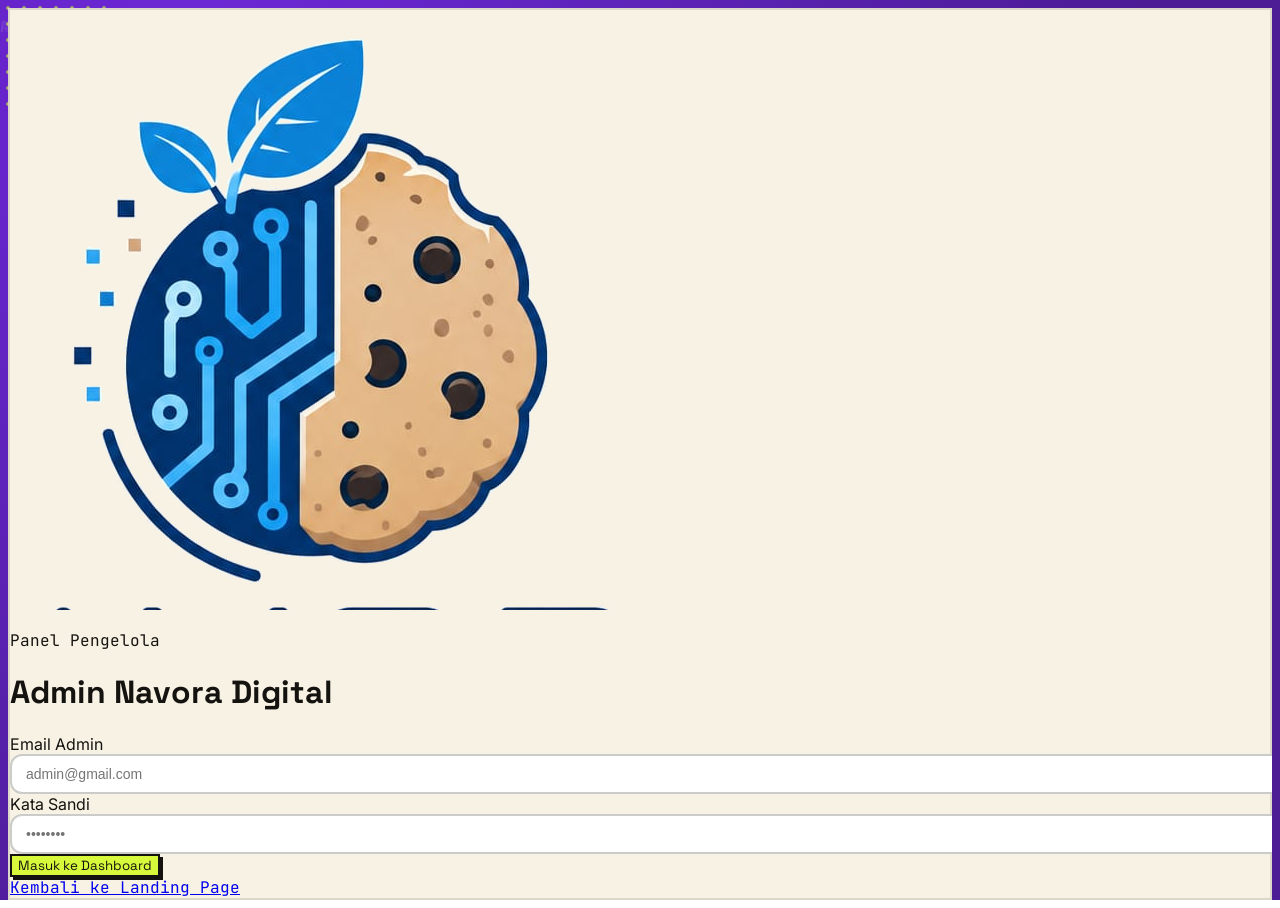
==== commit d2fc364e: "Use GitHub Actions secrets for Firebase config" ====
--- a/admin.html
+++ b/admin.html
@@ -3,7 +3,7 @@
   <head>
     <meta charset="UTF-8" />
     <meta name="viewport" content="width=device-width, initial-scale=1.0" />
-    <title>Admin Dashboard — Navora Digital</title>
+    <title>Admin Dashboard | Navora Digital</title>
     <script src="https://cdn.tailwindcss.com"></script>
     <link rel="preconnect" href="https://fonts.googleapis.com" />
     <link rel="preconnect" href="https://fonts.gstatic.com" crossorigin />
@@ -101,7 +101,7 @@
           <a
             href="index.html"
             class="font-mono text-xs text-[var(--purple)] hover:underline"
-            >← Kembali ke Landing Page</a
+            >Kembali ke Landing Page</a
           >
         </div>
       </div>
@@ -201,9 +201,10 @@
             <a
               href="index.html"
               target="_blank"
+              rel="noopener"
               class="rounded-xl px-3.5 py-2 text-xs font-mono text-white/90 border border-white/25 hover:bg-white/10 transition"
             >
-              Landing Page ↗
+              Landing Page
             </a>
             <button
               id="btn-logout"
--- a/css/style.css
+++ b/css/style.css
@@ -153,6 +153,34 @@
 
 .hidden{ display:none !important; }
 
+/* ---- Aksesibilitas & Interaksi (R-32, R-39) ---- */
+a[href], button, select, summary, label[for], [role="button"] {
+  cursor: pointer;
+}
+button:disabled, input:disabled, select:disabled {
+  cursor: not-allowed;
+  opacity: 0.6;
+}
+a:focus-visible, button:focus-visible, input:focus-visible, select:focus-visible, textarea:focus-visible {
+  outline: 3px solid var(--lime);
+  outline-offset: 2px;
+}
+.cream-card a:focus-visible, .cream-card button:focus-visible, .cream-card input:focus-visible, .cream-card select:focus-visible {
+  outline-color: var(--purple);
+}
+
+@media (prefers-reduced-motion: reduce) {
+  html, body {
+    scroll-behavior: auto;
+  }
+  .rise, .float-badge, .animate-pulse, .animate-ping, .animate-spin {
+    animation: none !important;
+  }
+  * {
+    transition-duration: 0.01ms !important;
+  }
+}
+
 /* ---- Styling Cetak ID Card Fisik ---- */
 .id-card-print-sheet{
   width: 340px;
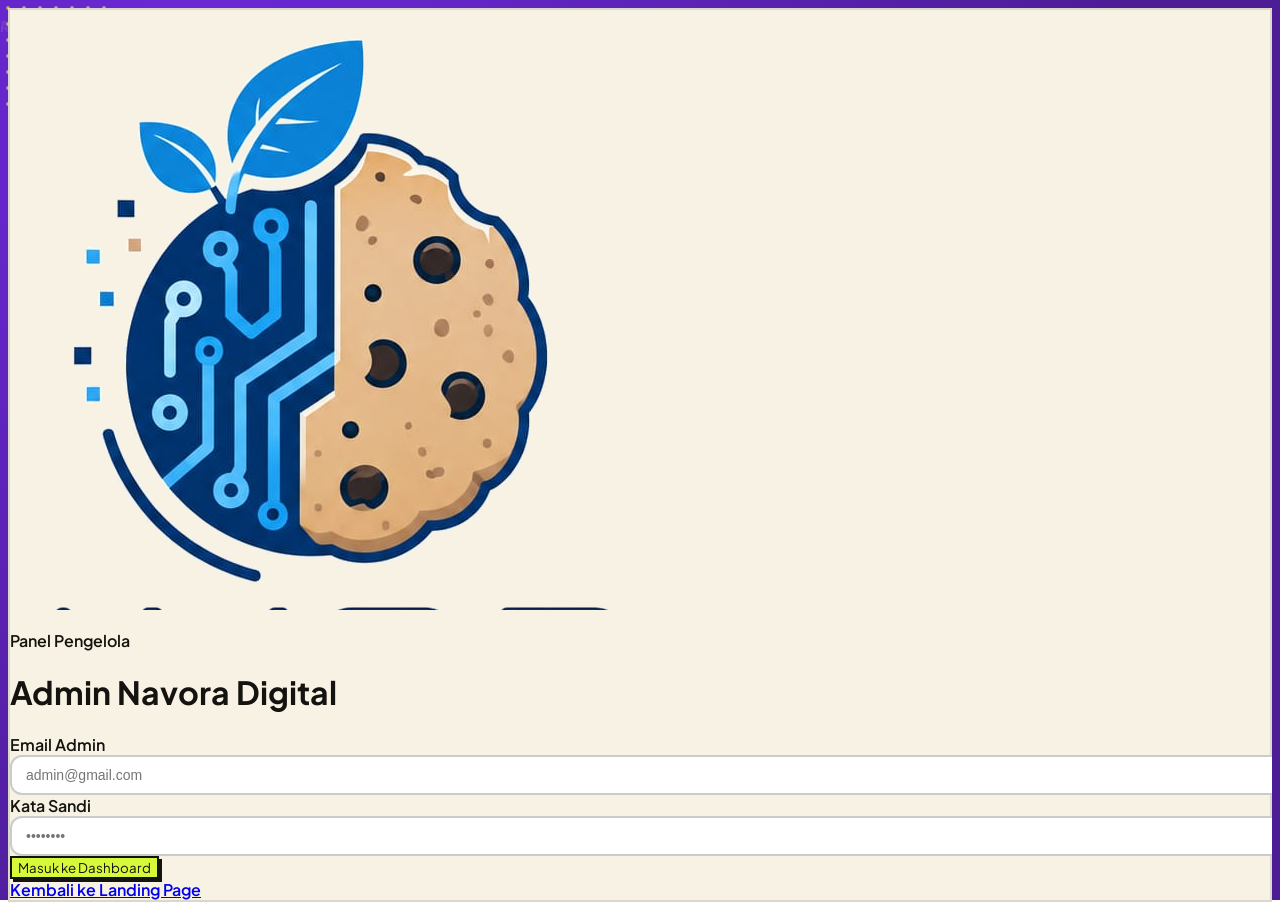
==== commit b09c2317: "cetak" ====
--- a/admin.html
+++ b/admin.html
@@ -8,7 +8,7 @@
     <link rel="preconnect" href="https://fonts.googleapis.com" />
     <link rel="preconnect" href="https://fonts.gstatic.com" crossorigin />
     <link
-      href="https://fonts.googleapis.com/css2?family=Space+Grotesk:wght@500;700&family=Inter:wght@400;500;600;700&family=JetBrains+Mono:wght@400;500;700&display=swap"
+      href="https://fonts.googleapis.com/css2?family=Plus+Jakarta+Sans:wght@400;500;600;700;800&family=Space+Grotesk:wght@600;700&family=JetBrains+Mono:wght@500;700&display=swap"
       rel="stylesheet"
     />
     <script src="https://cdnjs.cloudflare.com/ajax/libs/qrcodejs/1.0.0/qrcode.min.js"></script>
@@ -16,7 +16,7 @@
     <link rel="icon" href="assets/img/logo.png" />
   </head>
 
-  <body class="relative min-h-screen text-[var(--ink)]">
+  <body class="relative min-h-screen text-[var(--ink)] font-ui antialiased">
     <!-- Lapisan dekoratif -->
     <div class="deco no-print">
       <p class="ghost-text text-[9rem] -top-8 -left-6 rotate-[-6deg]">ADMIN</p>
@@ -41,11 +41,11 @@
           />
           <div>
             <p
-              class="font-mono text-[10px] uppercase tracking-[0.2em] text-[var(--ink-soft)]"
+              class="text-xs font-600 text-[var(--ink-soft)]"
             >
               Panel Pengelola
             </p>
-            <h1 class="font-display font-700 text-2xl">Admin Navora Digital</h1>
+            <h1 class="font-ui font-bold text-2xl tracking-tight">Admin Navora Digital</h1>
           </div>
         </div>
 
@@ -61,7 +61,8 @@
         <form id="login-form" class="space-y-4">
           <div>
             <label
-              class="block text-xs font-700 uppercase tracking-wider mb-1.5"
+              for="login-email"
+              class="block text-xs font-600 text-[var(--ink)] mb-1.5"
               >Email Admin</label
             >
             <input
@@ -74,7 +75,8 @@
           </div>
           <div>
             <label
-              class="block text-xs font-700 uppercase tracking-wider mb-1.5"
+              for="login-password"
+              class="block text-xs font-600 text-[var(--ink)] mb-1.5"
               >Kata Sandi</label
             >
             <input
@@ -91,7 +93,7 @@
           ></div>
           <button
             type="submit"
-            class="btn-lime w-full rounded-xl py-3 font-display font-700 text-sm"
+            class="btn-lime w-full rounded-xl py-3 font-ui font-bold text-sm"
           >
             Masuk ke Dashboard
           </button>
@@ -100,7 +102,7 @@
         <div class="mt-6 pt-4 border-t border-black/10 text-center">
           <a
             href="index.html"
-            class="font-mono text-xs text-[var(--purple)] hover:underline"
+            class="text-xs font-600 text-[var(--purple)] hover:underline"
             >Kembali ke Landing Page</a
           >
         </div>
@@ -122,17 +124,17 @@
             />
             <div>
               <div class="flex items-center gap-2">
-                <span class="font-display font-700 text-lg"
+                <span class="font-ui font-bold text-lg tracking-tight"
                   >Dashboard Admin</span
                 >
                 <span
                   id="db-mode-badge"
-                  class="font-mono text-[10px] px-2 py-0.5 rounded-full bg-[var(--lime)] text-[var(--ink)] font-700"
+                  class="text-[11px] px-2.5 py-0.5 rounded-full bg-[var(--lime)] text-[var(--ink)] font-bold"
                 ></span>
               </div>
               <p
                 id="admin-email-label"
-                class="font-mono text-[11px] text-white/65"
+                class="text-xs text-white/75"
               ></p>
             </div>
           </div>
@@ -202,14 +204,14 @@
               href="index.html"
               target="_blank"
               rel="noopener"
-              class="rounded-xl px-3.5 py-2 text-xs font-mono text-white/90 border border-white/25 hover:bg-white/10 transition"
+              class="rounded-xl px-3.5 py-2 text-xs font-600 text-white/90 border border-white/25 hover:bg-white/10 transition"
             >
               Landing Page
             </a>
             <button
               id="btn-logout"
               type="button"
-              class="rounded-xl px-3.5 py-2 text-xs font-mono font-700 bg-red-500/20 text-red-200 border border-red-400/30 hover:bg-red-500/35 transition"
+              class="rounded-xl px-3.5 py-2 text-xs font-600 bg-red-500/20 text-red-100 border border-red-400/30 hover:bg-red-500/35 transition"
             >
               Keluar
             </button>
@@ -221,44 +223,36 @@
         <!-- Statistik -->
         <section class="grid grid-cols-2 lg:grid-cols-4 gap-4">
           <div class="cream-card rounded-2xl p-5">
-            <p
-              class="font-mono text-[10px] uppercase tracking-wider text-[var(--ink-soft)]"
-            >
+            <p class="text-xs font-600 text-[var(--ink-soft)]">
               Total Pelanggan
             </p>
-            <p id="stat-total" class="font-display font-700 text-3xl mt-1">0</p>
+            <p id="stat-total" class="font-ui font-bold text-3xl mt-1 tracking-tight">0</p>
           </div>
           <div
             class="cream-card rounded-2xl p-5 border-2 border-[var(--ink)] bg-[var(--lime)]"
           >
-            <p
-              class="font-mono text-[10px] uppercase tracking-wider text-[var(--ink)]"
-            >
+            <p class="text-xs font-600 text-[var(--ink)]">
               Menunggu Cetak
             </p>
-            <p id="stat-pending" class="font-display font-700 text-3xl mt-1">
+            <p id="stat-pending" class="font-ui font-bold text-3xl mt-1 tracking-tight">
               0
             </p>
           </div>
           <div class="cream-card rounded-2xl p-5">
-            <p
-              class="font-mono text-[10px] uppercase tracking-wider text-[var(--ink-soft)]"
-            >
+            <p class="text-xs font-600 text-[var(--ink-soft)]">
               Siap Diambil / Belum Bayar
             </p>
-            <p id="stat-unpaid" class="font-display font-700 text-3xl mt-1">
+            <p id="stat-unpaid" class="font-ui font-bold text-3xl mt-1 tracking-tight">
               0
             </p>
           </div>
           <div class="cream-card rounded-2xl p-5">
-            <p
-              class="font-mono text-[10px] uppercase tracking-wider text-[var(--ink-soft)]"
-            >
+            <p class="text-xs font-600 text-[var(--ink-soft)]">
               Total Pendapatan
             </p>
             <p
               id="stat-revenue"
-              class="font-display font-700 text-2xl sm:text-3xl mt-1 text-[var(--purple)]"
+              class="font-ui font-bold text-2xl sm:text-3xl mt-1 tracking-tight text-[var(--purple)]"
             >
               Rp 0
             </p>
@@ -604,78 +598,70 @@
 
         <!-- Area yang tercetak saat window.print() -->
         <div id="print-area" class="flex justify-center">
-          <div class="id-card-print-sheet p-5">
-            <div
-              class="flex items-center justify-between border-b-2 border-[var(--ink)] pb-2.5 mb-4"
-            >
-              <div class="flex items-center gap-2">
-                <img
-                  src="assets/img/logo.png"
-                  alt="Logo"
-                  class="w-6 h-6 rounded bg-[var(--lime)] p-0.5 border border-[var(--ink)]"
-                />
-                <span class="font-display font-700 text-sm tracking-tight"
-                  >NAVORA DIGITAL</span
-                >
-              </div>
-              <span
-                id="print-id-tag"
-                class="font-mono text-[10px] font-700 uppercase bg-[var(--lime)] px-2 py-0.5 rounded border border-[var(--ink)]"
-                >ID: -</span
-              >
-            </div>
-
-            <div class="flex items-center gap-4 mb-4">
-              <div
-                class="w-24 h-24 rounded-2xl overflow-hidden border-2 border-[var(--ink)] bg-[var(--lime)] shrink-0"
-              >
+          <div class="id-card-print-sheet flex flex-col">
+            <div class="px-6 pt-6 pb-5">
+              <!-- Foto Pelanggan -->
+              <div class="w-[210px] h-[220px] mx-auto rounded-2xl overflow-hidden bg-slate-100">
                 <img
                   id="print-photo"
                   src=""
-                  alt=""
-                  class="w-full h-full object-cover"
+                  alt="Foto ID Card"
+                  class="w-full h-full object-cover object-center"
                 />
               </div>
-              <div class="min-w-0">
-                <p
-                  class="font-mono text-[9px] uppercase tracking-[0.2em] text-[var(--ink-soft)] mb-0.5"
-                >
-                  Member Card
-                </p>
-                <h4
-                  id="print-name"
-                  class="font-display font-700 text-xl leading-tight break-words"
-                ></h4>
-                <p
-                  id="print-jabatan"
-                  class="inline-block font-700 text-xs split-underline mt-1"
-                ></p>
+
+              <!-- Garis pemisah ungu -->
+              <div class="h-[3px] w-full bg-[#6D28D9] my-4"></div>
+
+              <!-- QR Code + Nama & Jabatan -->
+              <div class="grid grid-cols-12 gap-2 items-center">
+                <div class="col-span-6 flex flex-col items-center text-center">
+                  <p class="font-ui font-extrabold text-sm text-[#15130F] mb-1">
+                    Scan me!
+                  </p>
+                  <div id="print-qr-box" class="bg-white p-0.5"></div>
+                  <p class="text-[10px] text-[#15130F] font-medium mt-1 leading-tight">
+                    for more information
+                  </p>
+                </div>
+
+                <div class="col-span-6 flex flex-col items-end text-right gap-1.5 min-w-0">
+                  <div
+                    id="print-name"
+                    class="flex flex-col items-end gap-0.5 max-w-full"
+                  ></div>
+                  <p
+                    id="print-jabatan"
+                    class="inline-block bg-[#EAB308] text-white font-ui font-bold text-xs px-2 py-0.5 leading-snug max-w-full break-words"
+                  ></p>
+                </div>
               </div>
             </div>
 
-            <div class="ticket-edge my-3"></div>
-
-            <div
-              class="flex items-center justify-between gap-3 bg-white rounded-xl p-3 border border-black/20"
-            >
-              <div class="min-w-0">
-                <p
-                  class="font-mono text-[9px] uppercase tracking-wider text-[var(--ink-soft)]"
-                >
-                  Scan untuk Profil
-                </p>
-                <p
-                  id="print-contact-info"
-                  class="text-[11px] font-medium truncate mt-0.5"
-                ></p>
-                <p class="font-mono text-[9px] text-[var(--purple)] mt-1">
-                  navora.digital/profil
-                </p>
-              </div>
-              <div
-                id="print-qr-box"
-                class="bg-white p-1 rounded border border-black/15 shrink-0"
-              ></div>
+            <!-- Footer Ungu + Aksen Bintang Kuning -->
+            <div class="relative bg-[#6D28D9] text-white text-center py-3 px-4 overflow-hidden mt-auto">
+              <svg
+                aria-hidden="true"
+                class="absolute -left-5 -bottom-4 w-16 h-16 text-[#FDE047]"
+                viewBox="0 0 100 100"
+                fill="currentColor"
+              >
+                <path d="M50 0 L60 32 L92 18 L70 46 L100 62 L66 66 L76 98 L50 74 L24 98 L34 66 L0 62 L30 46 L8 18 L40 32 Z"/>
+              </svg>
+              <svg
+                aria-hidden="true"
+                class="absolute -right-5 -bottom-3 w-16 h-16 text-[#FDE047]"
+                viewBox="0 0 100 100"
+                fill="currentColor"
+              >
+                <path d="M50 0 L60 32 L92 18 L70 46 L100 62 L66 66 L76 98 L50 74 L24 98 L34 66 L0 62 L30 46 L8 18 L40 32 Z"/>
+              </svg>
+              <p class="relative z-10 font-ui font-extrabold text-sm leading-tight">
+                Digital Card
+              </p>
+              <p class="relative z-10 text-[10px] font-medium opacity-95">
+                by Navora
+              </p>
             </div>
           </div>
         </div>
--- a/css/style.css
+++ b/css/style.css
@@ -18,8 +18,12 @@
   scroll-behavior:smooth;
 }
 
-.font-display{ font-family:'Space Grotesk', sans-serif; }
+.font-display{ font-family:'Space Grotesk', 'Plus Jakarta Sans', sans-serif; }
+.font-ui{ font-family:'Plus Jakarta Sans', 'Inter', sans-serif; }
 .font-mono{ font-family:'JetBrains Mono', monospace; }
+.font-500{ font-weight:500; }
+.font-600{ font-weight:600; }
+.font-700{ font-weight:700; }
 
 /* ---- Lapisan dekoratif latar belakang ---- */
 .deco{ position:fixed; inset:0; overflow:hidden; z-index:0; pointer-events:none; }
@@ -183,15 +187,22 @@
 
 /* ---- Styling Cetak ID Card Fisik ---- */
 .id-card-print-sheet{
-  width: 340px;
-  background: var(--cream);
-  border-radius: 22px;
-  border: 2px solid var(--ink);
+  width: 310px;
+  background: #FFFFFF;
+  border-radius: 18px;
+  border: 1px solid rgba(21,19,15,0.14);
+  box-shadow: 0 18px 40px -12px rgba(21,19,15,0.25);
   overflow: hidden;
   color: var(--ink);
+  -webkit-print-color-adjust: exact;
+  print-color-adjust: exact;
 }
 
 @media print {
+  * {
+    -webkit-print-color-adjust: exact !important;
+    print-color-adjust: exact !important;
+  }
   body * {
     visibility: hidden !important;
   }
@@ -209,6 +220,10 @@
     margin: 0 !important;
     z-index: 9999 !important;
   }
+  .id-card-print-sheet {
+    box-shadow: none !important;
+    border: 1px solid rgba(21,19,15,0.18) !important;
+  }
   .no-print {
     display: none !important;
   }
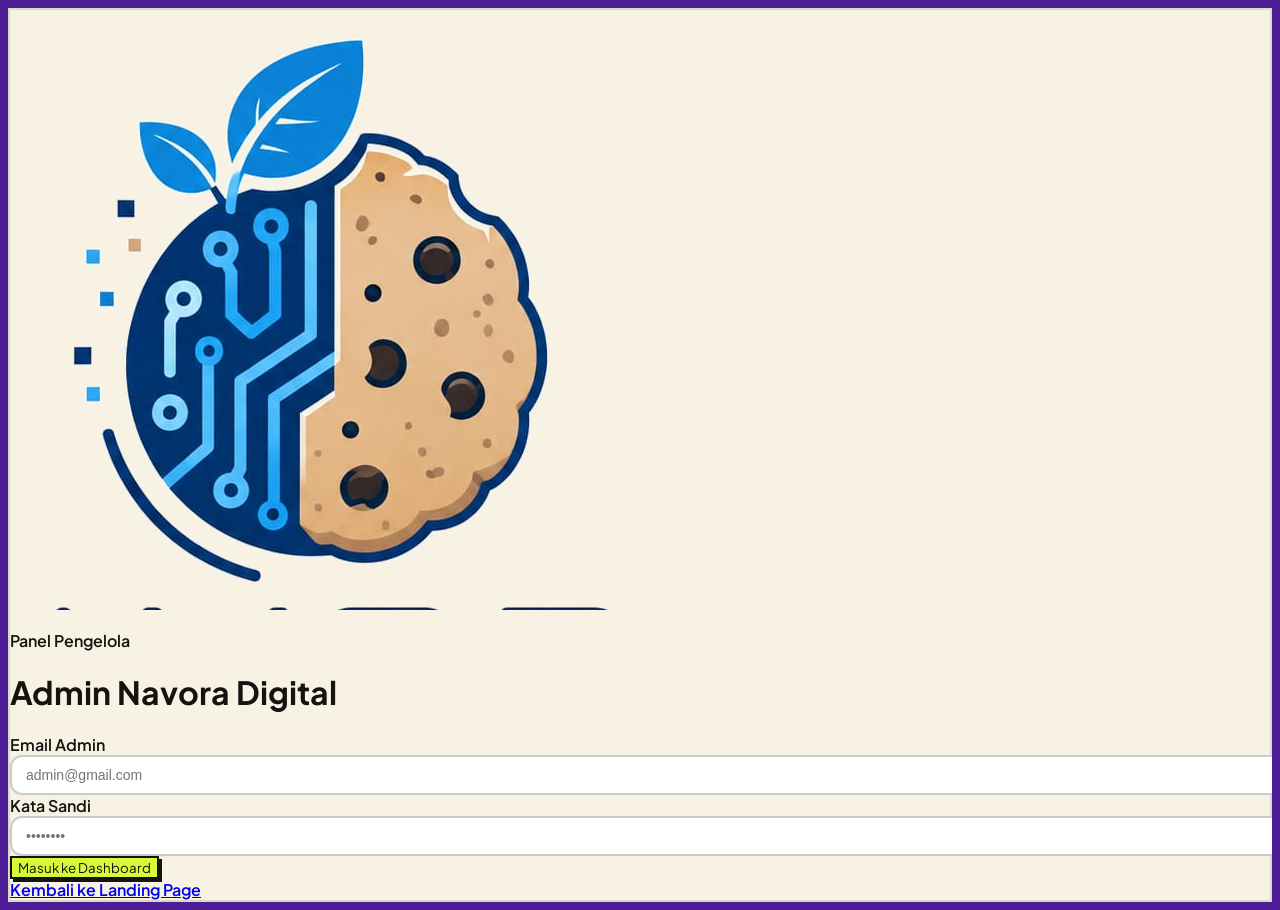
==== commit 767507af: "gg" ====
--- a/admin.html
+++ b/admin.html
@@ -17,16 +17,6 @@
   </head>
 
   <body class="relative min-h-screen text-[var(--ink)] font-ui antialiased">
-    <!-- Lapisan dekoratif -->
-    <div class="deco no-print">
-      <p class="ghost-text text-[9rem] -top-8 -left-6 rotate-[-6deg]">ADMIN</p>
-      <p class="ghost-text text-[7rem] bottom-4 right-[-1.5rem] rotate-[4deg]">
-        NAVORA
-      </p>
-      <div class="dotgrid top-12 left-8"></div>
-      <div class="dotgrid bottom-12 right-6"></div>
-    </div>
-
     <!-- LOGIN VIEW -->
     <div
       id="login-view"
@@ -173,7 +163,7 @@
               <!-- Dropdown Notifikasi -->
               <div
                 id="notif-drawer"
-                class="hidden absolute right-0 mt-2 w-80 sm:w-96 cream-card rounded-2xl p-4 z-40"
+                class="hidden fixed inset-x-4 top-20 sm:absolute sm:inset-x-auto sm:right-0 sm:top-auto sm:mt-2 sm:w-96 cream-card rounded-2xl p-4 z-40"
               >
                 <div
                   class="flex items-center justify-between border-b border-black/10 pb-2.5 mb-3"
@@ -308,8 +298,13 @@
             </div>
           </div>
 
-          <!-- Tabel -->
-          <div class="overflow-x-auto mt-4">
+          <!-- Daftar Mobile (< md) -->
+          <div id="clients-mobile-list" class="md:hidden space-y-3 mt-4">
+            <p class="py-8 text-center text-xs text-[var(--ink-soft)]">Memuat data pelanggan...</p>
+          </div>
+
+          <!-- Tabel Desktop (md+) -->
+          <div class="hidden md:block overflow-x-auto mt-4">
             <table class="w-full text-left border-collapse">
               <thead>
                 <tr
@@ -344,7 +339,7 @@
     <!-- TOAST NOTIFIKASI REAL-TIME -->
     <div
       id="toast-container"
-      class="no-print fixed bottom-5 right-5 z-50 space-y-2.5 max-w-sm"
+      class="no-print fixed inset-x-4 bottom-4 sm:inset-x-auto sm:bottom-5 sm:right-5 z-50 space-y-2.5 sm:max-w-sm"
     ></div>
 
     <!-- MODAL TAMBAH / EDIT PELANGGAN -->
--- a/css/style.css
+++ b/css/style.css
@@ -9,11 +9,11 @@
 }
 
 html,body{
-  background: radial-gradient(circle at 15% 10%, var(--purple) 0%, var(--purple-deep) 70%);
-  background-attachment: fixed;
+  background-color: var(--purple-deep);
   font-family:'Inter',sans-serif;
   color:var(--ink);
   min-height:100%;
+  max-width:100%;
   overflow-x:hidden;
   scroll-behavior:smooth;
 }
@@ -25,35 +25,85 @@
 .font-600{ font-weight:600; }
 .font-700{ font-weight:700; }
 
-/* ---- Lapisan dekoratif latar belakang ---- */
-.deco{ position:fixed; inset:0; overflow:hidden; z-index:0; pointer-events:none; }
-.ghost-text{
-  position:absolute; font-family:'Space Grotesk',sans-serif; font-weight:700;
-  color:rgba(255,255,255,0.06); white-space:nowrap; user-select:none;
-}
-.dotgrid{
-  position:absolute; width:110px; height:110px;
-  background-image: radial-gradient(rgba(214,250,59,0.35) 2px, transparent 2px);
-  background-size: 16px 16px;
-}
-.squiggle{ position:absolute; opacity:0.55; }
-.star{ position:absolute; }
-
 /* ---- Klip lanyard di atas kartu ---- */
-.lanyard-wrap{ display:flex; justify-content:center; margin-bottom:-22px; position:relative; z-index:2; }
+.lanyard-rig{
+  display: flex;
+  flex-direction: column;
+  align-items: center;
+  transform-origin: 50% 0%;
+  will-change: transform;
+}
+
+.lanyard-rig--css{
+  animation: lanyardPendulum 7s cubic-bezier(0.45, 0.05, 0.55, 0.95) infinite;
+}
+
+.lanyard-strap{
+  width: 36px;
+  height: 138px;
+  background: linear-gradient(90deg, #12100C 0%, #27231D 48%, #12100C 100%);
+  border-left: 1.5px solid rgba(214, 250, 59, 0.4);
+  border-right: 1.5px solid rgba(214, 250, 59, 0.4);
+  box-shadow: 0 12px 28px rgba(0, 0, 0, 0.35);
+  display: flex;
+  flex-direction: column;
+  align-items: center;
+  justify-content: center;
+  gap: 14px;
+  padding: 12px 0;
+  position: relative;
+}
+.lanyard-strap::before{
+  content: "";
+  position: absolute;
+  inset: 0;
+  background: linear-gradient(180deg, rgba(109,40,217,0.45) 0%, rgba(18,16,12,0) 28%);
+  pointer-events: none;
+}
+.lanyard-strap span{
+  font-family: 'JetBrains Mono', monospace;
+  font-size: 7.5px;
+  font-weight: 700;
+  letter-spacing: 0.24em;
+  color: var(--lime);
+  writing-mode: vertical-rl;
+  opacity: 0.94;
+  user-select: none;
+}
+
+.lanyard-wrap{
+  display:flex;
+  justify-content:center;
+  margin-top: -2px;
+  margin-bottom:-24px;
+  position:relative;
+  z-index:4;
+  pointer-events:none;
+}
+
+@keyframes lanyardPendulum{
+  0%, 100% { transform: rotate(-1.2deg); }
+  50% { transform: rotate(1.2deg); }
+}
 
 /* ---- Kartu badge utama ---- */
 .badge{
   background: var(--cream);
-  box-shadow: 0 25px 60px -15px rgba(20,10,40,0.55);
+  border: 1.5px solid rgba(255,255,255,0.65);
+  box-shadow: 0 28px 60px -15px rgba(15,6,35,0.6), 0 0 0 1px rgba(21,19,15,0.08);
   position:relative;
 }
 .badge::before{
   content:"";
-  position:absolute; top:14px; left:50%; transform:translateX(-50%);
-  width:26px; height:26px; border-radius:9999px;
-  background: radial-gradient(circle at 35% 30%, var(--purple), var(--purple-deep));
-  box-shadow: inset 0 2px 4px rgba(0,0,0,0.4);
+  position:absolute;
+  top:15px;
+  left:50%;
+  transform:translateX(-50%);
+  width:50px;
+  height:12px;
+  border-radius:9999px;
+  background: radial-gradient(circle at 50% 35%, var(--purple), var(--purple-deep));
+  box-shadow: inset 0 2px 5px rgba(0,0,0,0.45), 0 1px 0 rgba(255,255,255,0.7);
 }
 
 /* ---- Kartu cream umum (tanpa lubang lanyard) ---- */
@@ -149,11 +199,26 @@
 @keyframes rise{ from{ opacity:0; transform: translateY(14px); } to{ opacity:1; transform: translateY(0);} }
 .rise{ animation: rise .55s ease both; }
 
-@keyframes floatSlow{
-  0%, 100% { transform: translateY(0px) rotate(-1.5deg); }
-  50% { transform: translateY(-10px) rotate(1.5deg); }
-}
-.float-badge{ animation: floatSlow 5.5s ease-in-out infinite; }
+@keyframes lanyardSwing{
+  0%, 100% { transform: rotate(-1.5deg); }
+  50% { transform: rotate(1.5deg); }
+}
+.lanyard-swing, .float-badge{
+  transform-origin: 50% 0%;
+  animation: lanyardSwing 6.5s cubic-bezier(0.45, 0.05, 0.55, 0.95) infinite;
+  transition: transform 0.35s cubic-bezier(0.22, 1, 0.36, 1);
+  will-change: transform;
+}
+.lanyard-swing:hover, .float-badge:hover{
+  animation-play-state: paused;
+  transform: rotate(0deg) translateY(-3px);
+}
+
+@media (max-width: 640px) {
+  .navora-input {
+    font-size: 16px;
+  }
+}
 
 .hidden{ display:none !important; }
 
@@ -177,7 +242,7 @@
   html, body {
     scroll-behavior: auto;
   }
-  .rise, .float-badge, .animate-pulse, .animate-ping, .animate-spin {
+  .rise, .float-badge, .lanyard-swing, .lanyard-rig, .lanyard-rig--css, .animate-pulse, .animate-ping, .animate-spin {
     animation: none !important;
   }
   * {
